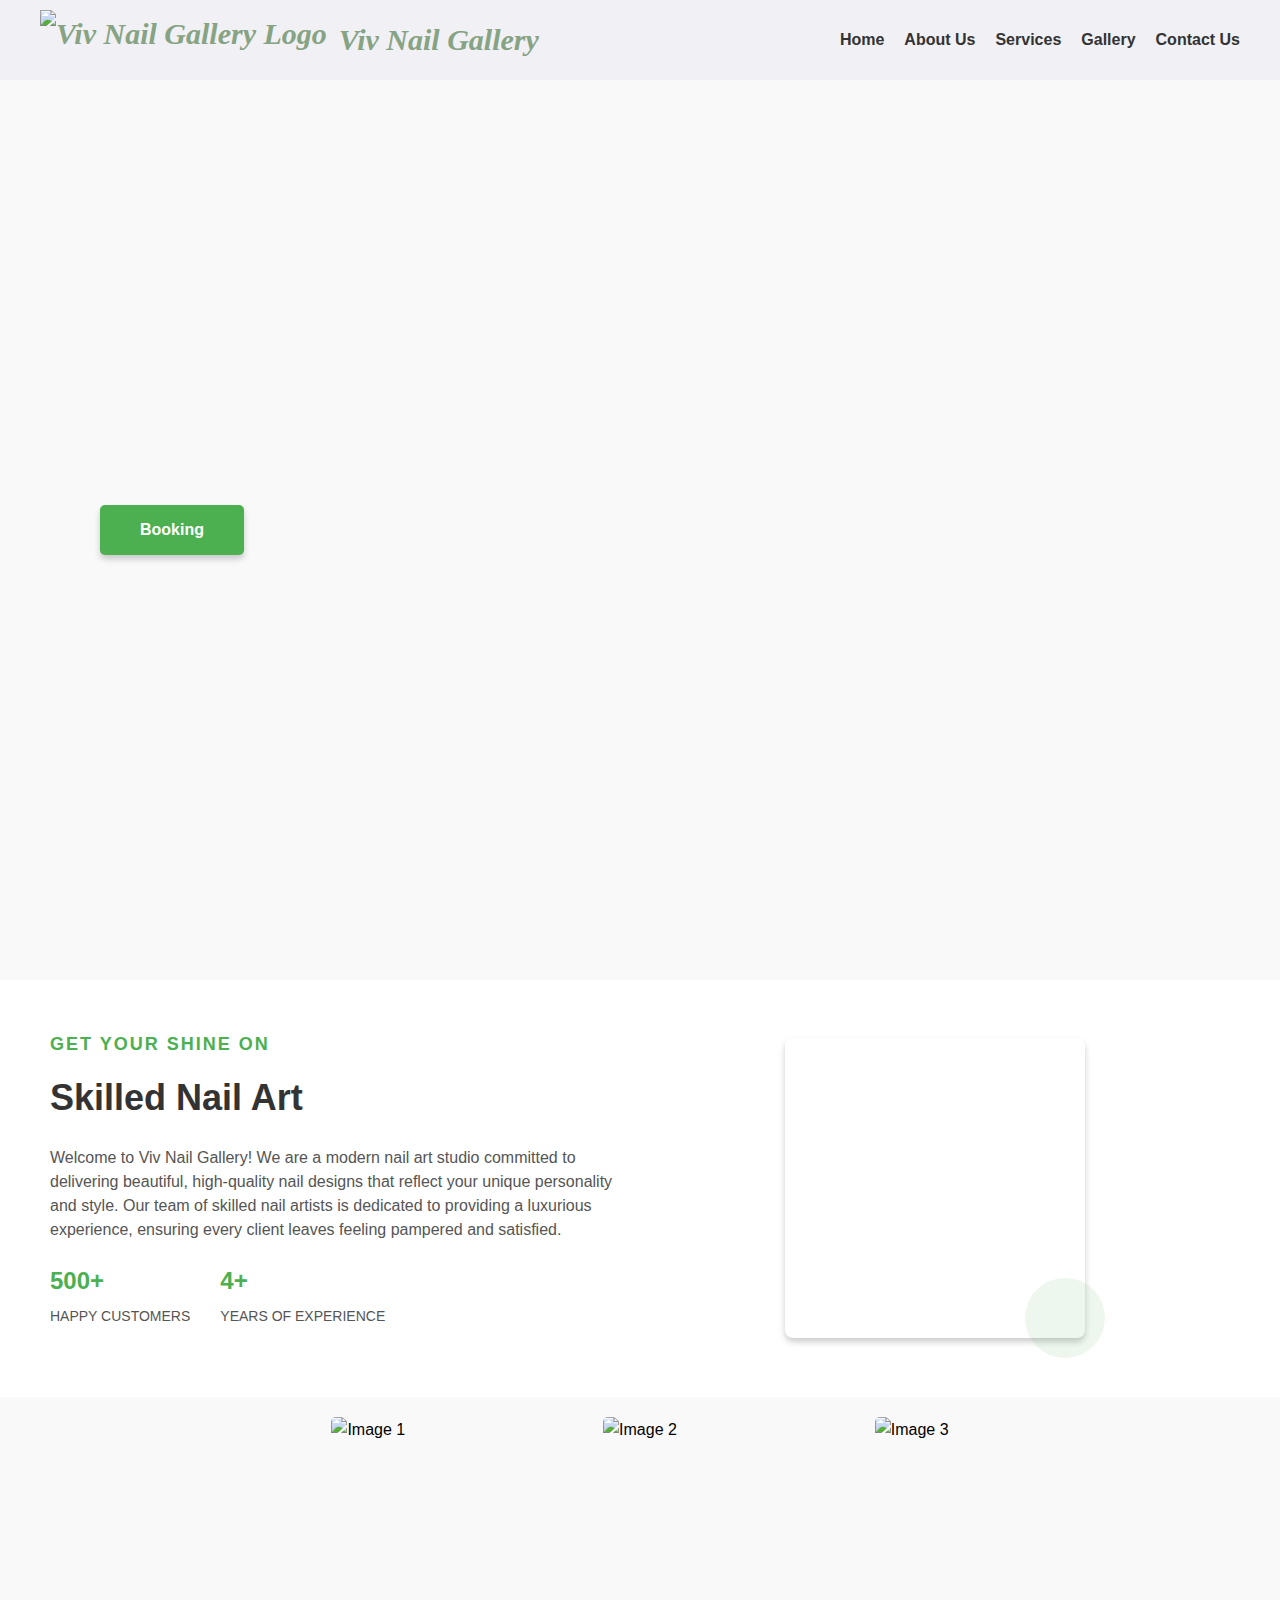
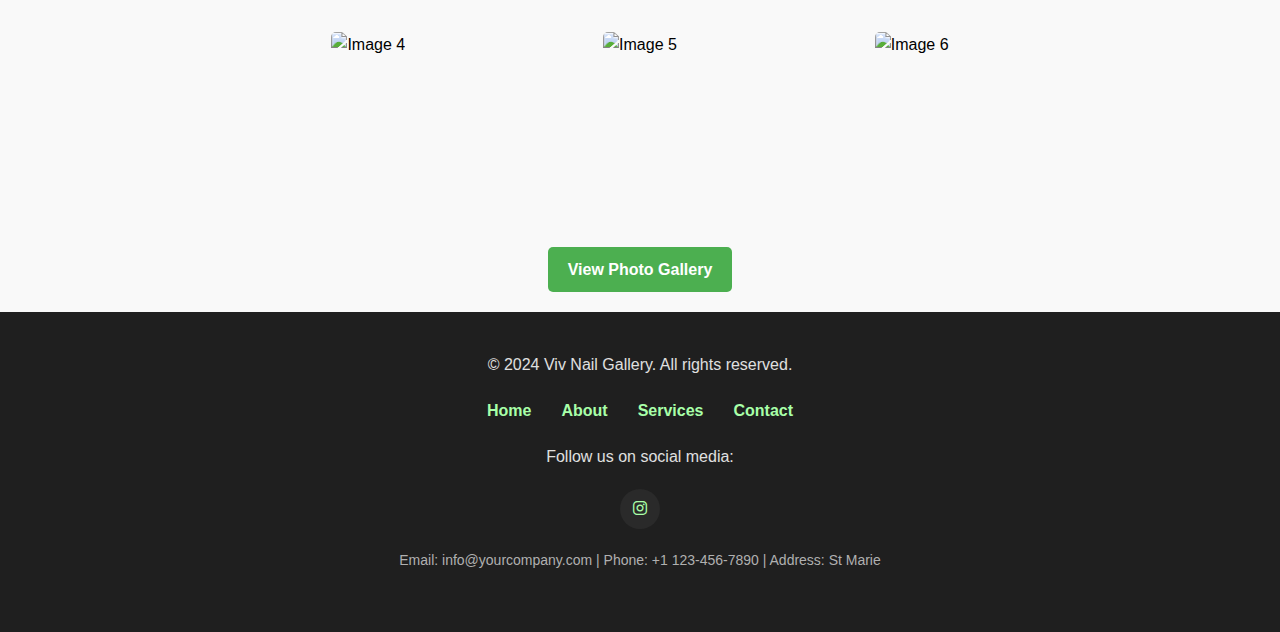
==== index.html @ 4d6a2b6c "Update index.html" ====
<!DOCTYPE html>
<html lang="en">
<head>
  <meta charset="UTF-8">
  <meta name="viewport" content="width=device-width, initial-scale=1.0">
  <title>Viv Nail Gallery</title>
  <link rel="stylesheet" href="style.css">
  <link href="https://cdnjs.cloudflare.com/ajax/libs/font-awesome/6.0.0-beta3/css/all.min.css" rel="stylesheet">
  <link href="https://fonts.googleapis.com/css2?family=Dancing+Script&display=swap" rel="stylesheet">
</head>
<body>
  <header class="header">
    <div class="container">
      <!-- Logo -->
      <div class="logo">
        <img src="https://github.com/kpatel61/kpatel61.github.io/blob/main/Images/Logo.png" alt="Viv Nail Gallery Logo"> Viv Nail Gallery
      </div>
      <!-- Navigation -->
      <nav class="nav">
        <a href="index.html">Home</a>
        <a href="about.html">About Us</a>
        <a href="services.html">Services</a>
        <a href="#gallery">Gallery</a>
        <a href="#contact">Contact Us</a>
      </nav>
    </div>
    <!-- Booking Button Section with Background Image -->

  </header>
  <div class="booking-section">
    <a href="#booking" class="btn">Booking</a>
  </div>

  <section class="skilled-nail-art">
    <div class="content">
      <h3>GET YOUR SHINE ON</h3>
      <h1>Skilled Nail Art</h1>
      <p>
        Welcome to Viv Nail Gallery! We are a modern nail art studio committed to delivering beautiful, high-quality nail designs that reflect your unique personality and style. Our team of skilled nail artists is dedicated to providing a luxurious experience, ensuring every client leaves feeling pampered and satisfied.
      </p>
      <div class="stats">
        <div>
          <h2>500+</h2>
          <p>HAPPY CUSTOMERS</p>
        </div>
        <div>
          <h2>4+</h2>
          <p>YEARS OF EXPERIENCE</p>
        </div>
      </div>
    </div>
    <!-- Image with ircle -->
    <div class="image-container">
      <!-- Placeholder for the image -->
      <div class="image-placeholder">
        </div>
    </div>
  </section>
  <section id="gallery" class="photo-gallery">
    <div class="photo-container">
      <div class="photo">
        <img src="C:/Users/krina/OneDrive/Desktop/WEBSITE VIRANGI/Images/service1.jpg" alt="Image 1">
      </div>
      <div class="photo">
        <img src="C:/Users/krina/OneDrive/Desktop/WEBSITE VIRANGI/Images/service7.jpg" alt="Image 2">
      </div>
      <div class="photo">
        <img src="C:/Users/krina/OneDrive/Desktop/WEBSITE VIRANGI/Images/service3.jpg" alt="Image 3">
      </div>
      <div class="photo">
        <img src="C:/Users/krina/OneDrive/Desktop/WEBSITE VIRANGI/Images/service4.jpg" alt="Image 4">
      </div>
      <div class="photo">
        <img src="C:/Users/krina/OneDrive/Desktop/WEBSITE VIRANGI/Images/service5.jpg" alt="Image 5">
      </div>
      <div class="photo">
        <img src="C:/Users/krina/OneDrive/Desktop/WEBSITE VIRANGI/Images/service6.jpg" alt="Image 6">
      </div>
    </div>
    <a href="#gallery" class="view-gallery-button">View Photo Gallery</a>
  </section>
  
  
  <!-- Footer Section -->

  <footer>
    <p>© 2024 Viv Nail Gallery. All rights reserved.</p>
    <ul>
      <li><a href="index.html">Home</a></li>
      <li><a href="about.html">About</a></li>
      <li><a href="services.html">Services</a></li>
      <li><a href="contact.html">Contact</a></li>
    </ul>
    <p>Follow us on social media:</p>
    <div class="social-icons">
      <a href="https://www.instagram.com/viv_nail_gallery/" target="_blank" aria-label="Visit us on Instagram">
        <i class="fab fa-instagram"></i>
      </a>
    </div>
    <p class="contact-info">Email: info@yourcompany.com | Phone: +1 123-456-7890 | Address: St Marie</p>
</footer>
</body>
</html>
---- style.css ----
/* General Reset */
* {
  margin: 0;
  padding: 0;
  box-sizing: border-box;
}

body {
  font-family: Arial, sans-serif;
  line-height: 1.6;
  background-color: #f9f9f9; 
}

/* Header Section */
.header {
  position: sticky;
  top: 0;
  z-index: 999;
  background: #f0f0f5; 
  padding: 10px 20px; 
  display: flex;
  flex-direction: column;
  align-items: center;
  transition: all 0.3s ease;
}

.container {
  display: flex;
  justify-content: space-between;
  align-items: center;
  width: 100%;
  max-width: 1200px; 
}

.logo {
  font-size: 30px; 
  font-weight: bold;
  color: #86a383; 
  display: flex;
  align-items: center;
  font-style: italic;
  font-family: Pacifico; 
}

.logo img {
  height: 60px; 
  margin-right: 12px;
}

.nav {
  display: flex;
  gap: 20px;
}

.nav a {
  text-decoration: none;
  color: #333; 
  font-size: 16px; 
  font-weight: 600;
  transition: color 0.3s ease;
}

.nav a:hover {
  color: #4CAF50; 
}


/* End of Header Section */

/* About Us Section */
.about-us {
  padding: 60px 20px;
  text-align: center;
  background-color: #fff;
}

.about-us h2 {
  font-size: 36px;
  color: #333;
  margin-bottom: 20px;
}

.about-us p {
  color: #555; 
  line-height: 1.8;
  font-size: 1.1rem;
  text-align: justify;
  padding: 0 20px;
}
/* End of About Us Section */

/* Team Section */
.team {
  padding: 60px 20px;
  background-color: #f9f9f9;
}

.team h2 {
  font-size: 36px;
  color: #333;
  margin-bottom: 20px;
  text-align: center;
}

.team-member {
  display: flex;
  align-items: flex-start;
  gap: 30px;
  margin-top: 20px;
  padding: 0 20px;
}

.team-left {
  text-align: center;
  position: relative;
}

.team-photo {
  width: 150px;
  height: 150px;
  object-fit: cover;
  border-radius: 50%;
  box-shadow: 0 4px 6px rgba(0, 0, 0, 0.1);
  position: relative;
  top: -20px;
}

.team-left h3 {
  font-size: 20px;
  color: #333;
  margin-top: 10px;
}

.founder-title {
  font-size: 14px;
  color: #777;
}

.team-right {
  flex: 1;
  margin: 0 20px;
}

.team-right p {
  color: #555;
  line-height: 1.8;
  font-size: 1.1rem;
  text-align: justify;
  padding: 0 20px;
}
/* End of Team Section */



/* Our Values Section */
.values {
  padding: 60px 20px;
  background-color: #fff;
}

.values h2 {
  font-size: 36px;
  color: #333;
  margin-bottom: 20px;
  text-align: center;
}

.values-content {
  display: flex;
  justify-content: space-between;
  gap: 30px;
}

.value-item {
  flex: 1;
  background: #f7f7f7;
  padding: 20px;
  border-radius: 8px;
  box-shadow: 0 4px 6px rgba(0, 0, 0, 0.1);
  text-align: center;
  transition: transform 0.3s ease, box-shadow 0.3s ease, background-color 0.3s ease;
}

.value-item h3 {
  font-size: 24px;
  color: #4CAF50;
  margin-bottom: 10px;
  transition: color 0.3s ease;
}

.value-item p {
  font-size: 16px;
  color: #555;
  line-height: 1.6;
  text-align: justify;
}

/* Stylish Hover Effect */
.value-item:hover {
  transform: translateY(-10px); 
  box-shadow: 0 8px 15px rgba(0, 0, 0, 0.2); 
  background-color: #e8f5e9; 
}

.value-item:hover h3 {
  color: #388E3C; 
}

/* End of Our Values Section */

/* Booking Section */
.booking-section {
  width: 100%;
  height: 100vh;
  background: url("C:/Users/krina/OneDrive/Desktop/back.jpg") no-repeat center center;
  background-size: cover;
  display: flex;
  justify-content: flex-start;
  align-items: center;
  padding-left: 100px;
}

.booking-section .btn {
  background: #4CAF50;
  color: white;
  padding: 12px 40px;
  border-radius: 5px;
  text-decoration: none;
  font-size: 16px;
  font-weight: bold;
  box-shadow: 0 4px 6px rgba(0, 0, 0, 0.2);
}

.booking-section .btn:hover {
  background: #3a9e40;
}
/* End of Booking Section */

/* Skilled Nail Art Section */
.skilled-nail-art {
  display: flex;
  align-items: center;
  justify-content: space-between;
  padding: 50px;
  background: #fff;
}

.content {
  flex: 1;
  max-width: 50%;
}

.content h3 {
  color: #4CAF50;
  font-size: 18px;
  margin: 0 0 10px;
  text-transform: uppercase;
  letter-spacing: 2px;
}

.content h1 {
  font-size: 36px;
  margin: 0 0 20px;
  color: #333;
}

.content p {
  font-size: 16px;
  line-height: 1.5;
  color: #555;
  margin: 0 0 20px;
}

.stats {
  display: flex;
  gap: 30px;
  margin: 0 0 20px;
}

.stats div {
  text-align: left;
}

.stats h2 {
  font-size: 24px;
  color: #4CAF50;
  margin: 0;
}

.stats p {
  font-size: 14px;
  color: #555;
  margin: 5px 0 0;
}

.image-container {
  flex: 1;
  display: flex;
  justify-content: center;
  align-items: center;
}

.image-placeholder {
  width: 300px;
  height: 300px;
  background: url("C:/Users/krina/OneDrive/Desktop/Confederation/Web Development/Website/Images/service1.jpg") no-repeat center center;
  background-size: cover;
  border-radius: 8px;
  position: relative;
  box-shadow: 0 4px 6px rgba(0, 0, 0, 0.2);
}

.image-placeholder::after {
  content: '';
  width: 80px;
  height: 80px;
  background: rgba(76, 175, 80, 0.1); 
  position: absolute;
  right: -20px;
  bottom: -20px;
  border-radius: 50%;
}
/* End of Skilled Nail Art Section */


/* Services Section */

/* Services Section */
.services {
  padding: 20px;
  text-align: center;
  background-color: #d2f5ba;
  margin: 40px auto;
  max-width: 1200px;
  border-radius: 10px;
  box-shadow: 0px 8px 16px rgba(0, 0, 0, 0.1);
}

.services h1 {
  font-size: 36px;
  color: #6db470;
  margin-bottom: 40px;
}

.service-list {
  display: flex;
  flex-wrap: wrap;
  gap: 30px;
  justify-content: center;
}

.service-list li {
  background: #fff;
  box-shadow: 0 4px 6px rgba(0, 0, 0, 0.1);
  border-radius: 8px;
  padding: 20px;
  width: 300px;
  list-style: none;
  position: relative;
  transition: transform 0.3s ease, box-shadow 0.3s ease;


}

.service-list li:hover {

  box-shadow: 0 8px 15px rgba(0, 0, 0, 0.2);
  transform: translate(0px, -25px);

}

.service-list h2 {
  font-size: 20px;
  color: #333;
  margin-bottom: 10px;
}

.service-list p {
  color: #666;
  font-size: 14px;
  line-height: 1.6;
}

.price-box {
  background: #4CAF50;
  color: #fff;
  padding: 10px;
  border-radius: 5px;
  font-size: 16px;
  font-weight: bold;
  margin-top: 10px;
  cursor: pointer;
  display: inline-block;
  transition: background-color 0.3s ease, transform 0.3s ease;
}

.price-box:hover {
  background: #388e3c;
  transform: scale(1.1);
}

.photo-gallery {
  text-align: center;
  padding: 20px;
}

.photo-container {
  display: flex;
  flex-wrap: wrap;
  justify-content: space-between;
  max-width: 800px;
  margin: 0 auto;
  gap: 15px;
}

.photo {
  width: calc(33.33% - 10px); 
  height: 200px; 
  overflow: hidden;
  border-radius: 5px;
  transition: transform 0.3s ease, box-shadow 0.3s ease; 
}

.photo img {
  width: 100%;
  height: 100%;
  object-fit: cover; 
  border-radius: 5px;
}

.photo:hover {
  transform: translateY(-10px); 
  box-shadow: 0 5px 15px rgba(0, 0, 0, 0.1); 
}

.view-gallery-button {
  display: inline-block;
  margin-top: 15px;
  padding: 10px 20px;
  background-color: #4CAF50; 
  color: white;
  text-decoration: none;
  border-radius: 5px;
  font-weight: bold;
  transition: background-color 0.3s ease; 
}

.view-gallery-button:hover {
  background-color: #388e3c; 
}

/* Footer Section */
footer {
  background-color: #1f1f1f;
  color: #e0e0e0;
  padding: 40px 20px;
  text-align: center;
}

footer p {
  margin-bottom: 20px;
  font-size: 16px;
  line-height: 1.6;
}

footer ul {
  list-style: none;
  padding: 0;
  margin: 20px 0;
  display: flex;
  justify-content: center;
  flex-wrap: wrap;
}

footer ul li {
  display: inline-block;
  margin: 0 15px;
}

footer ul li a {
  color: #a8ffa8;
  text-decoration: none;
  font-size: 16px;
  font-weight: 600;
  transition: color 0.3s ease, transform 0.3s ease;
}

footer ul li a:hover {
  color: #4CAF50;
  transform: scale(1.1);
}

footer .contact-info {
  font-size: 14px;
  color: #b0b0b0;
  margin-top: 20px;
}

footer .social-icons {
  margin-top: 20px;
  display: flex;
  justify-content: center;
  gap: 15px;
}

footer .social-icons a {
  display: inline-block;
  width: 40px;
  height: 40px;
  line-height: 40px;
  text-align: center;
  background: #2a2a2a;
  color: #a8ffa8;
  border-radius: 50%;
  transition: background-color 0.3s ease, color 0.3s ease;
}

footer .social-icons a:hover {
  background: #4CAF50;
  color: white;
}



/* Responsive code::*/


/* Responsive Header */
@media (max-width: 768px) {
  .nav {
    flex-direction: column;
    align-items: center;
  }

  .nav a {
    margin: 10px 0;
  }

  .container {
    flex-direction: column;
  }

  .header {
    padding: 15px 20px;
  }
}

@media (max-width: 480px) {
  .logo {
    font-size: 22px; 
  }

  .logo img {
    height: 40px; 
  }

  .nav a {
    font-size: 15px; 
  }
}

/* Responsive header ended*/


/* Responsive Footer */
@media (max-width: 768px) {
  footer ul {
    flex-direction: column;
    align-items: center;
  }

  footer ul li {
    margin: 10px 0;
  }

  footer p {
    font-size: 14px;
  }

  footer .contact-info {
    text-align: center;
  }

  footer .social-icons a {
    width: 35px;
    height: 35px;
    line-height: 35px;
  }
}

@media (max-width: 480px) {
  footer {
    padding: 30px 15px;
  }

  footer p {
    font-size: 12px;
    margin-bottom: 15px;
  }

  footer ul li {
    margin: 5px 0;
  }

  footer ul li a {
    font-size: 14px;
  }

  footer .social-icons {
    gap: 10px;
  }

  footer .social-icons a {
    width: 30px;
    height: 30px;
    line-height: 30px;
  }
}
/* Responsive Footer ended*/
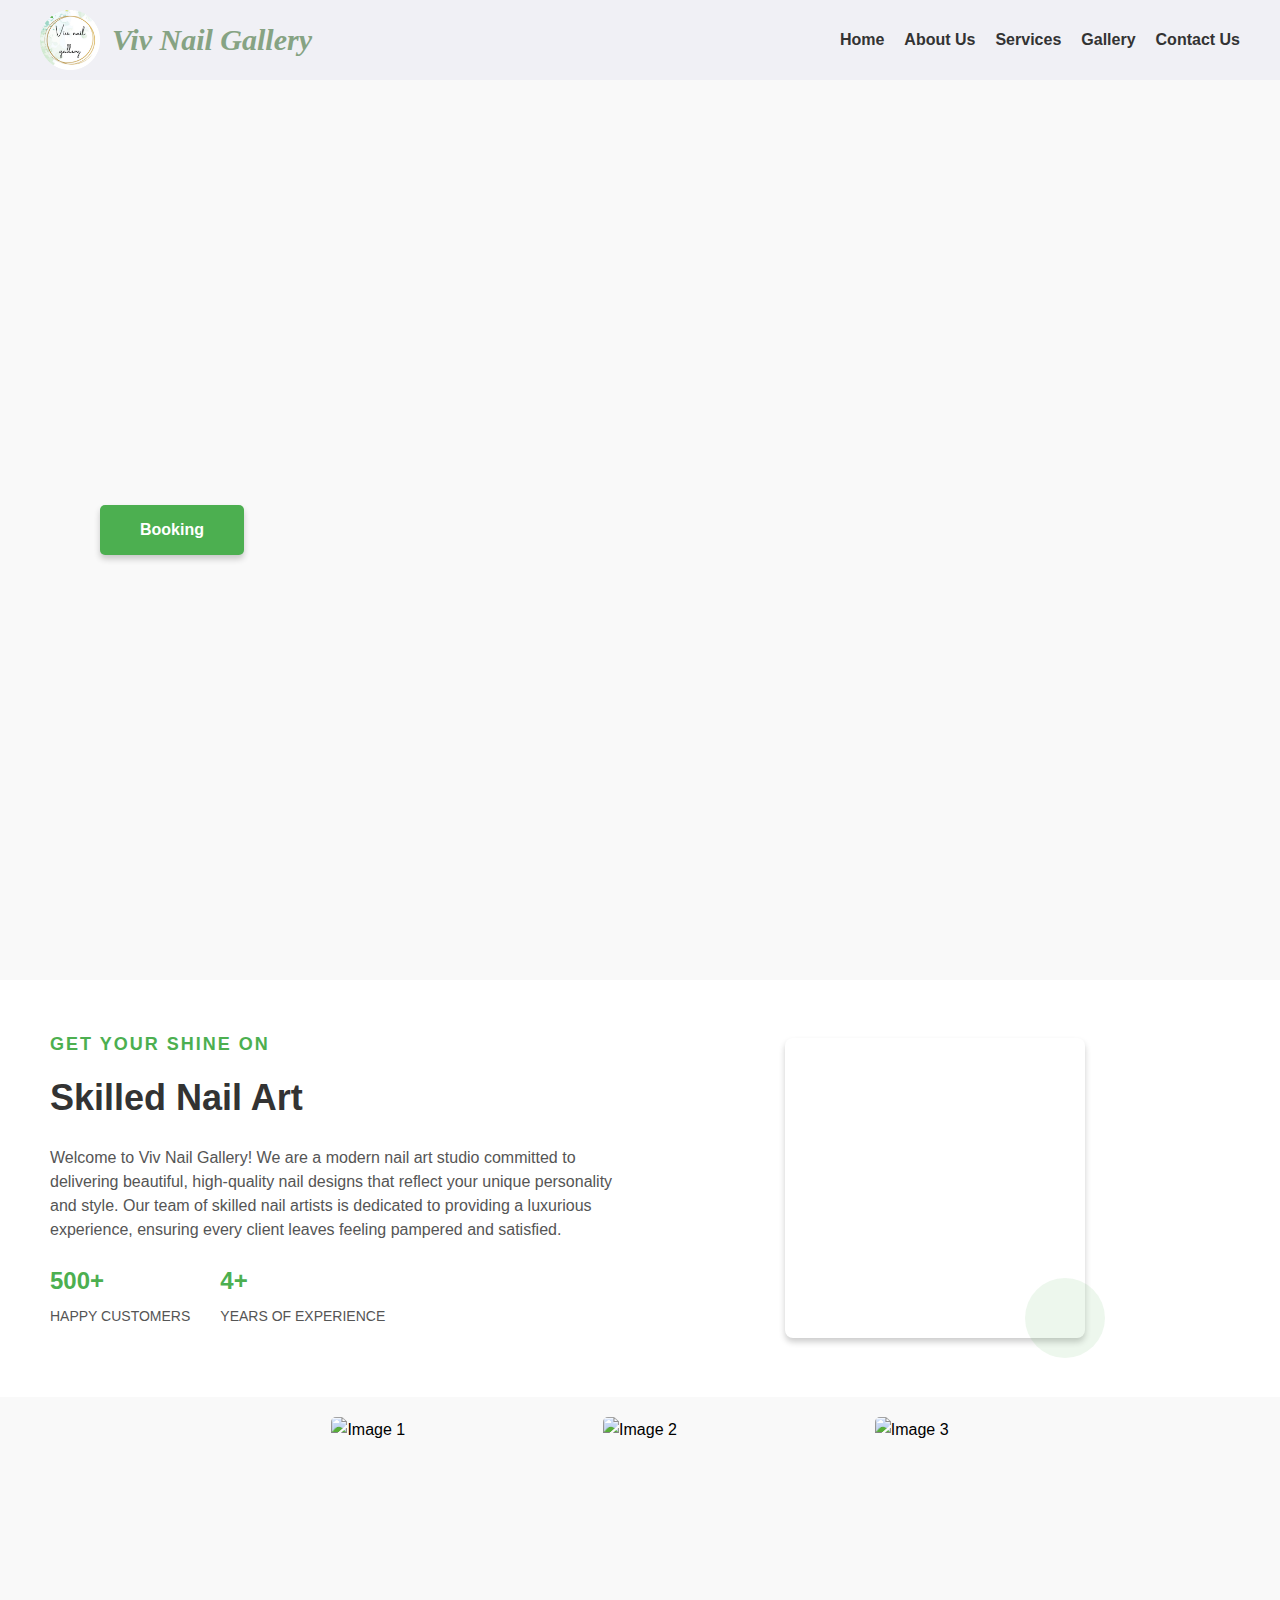
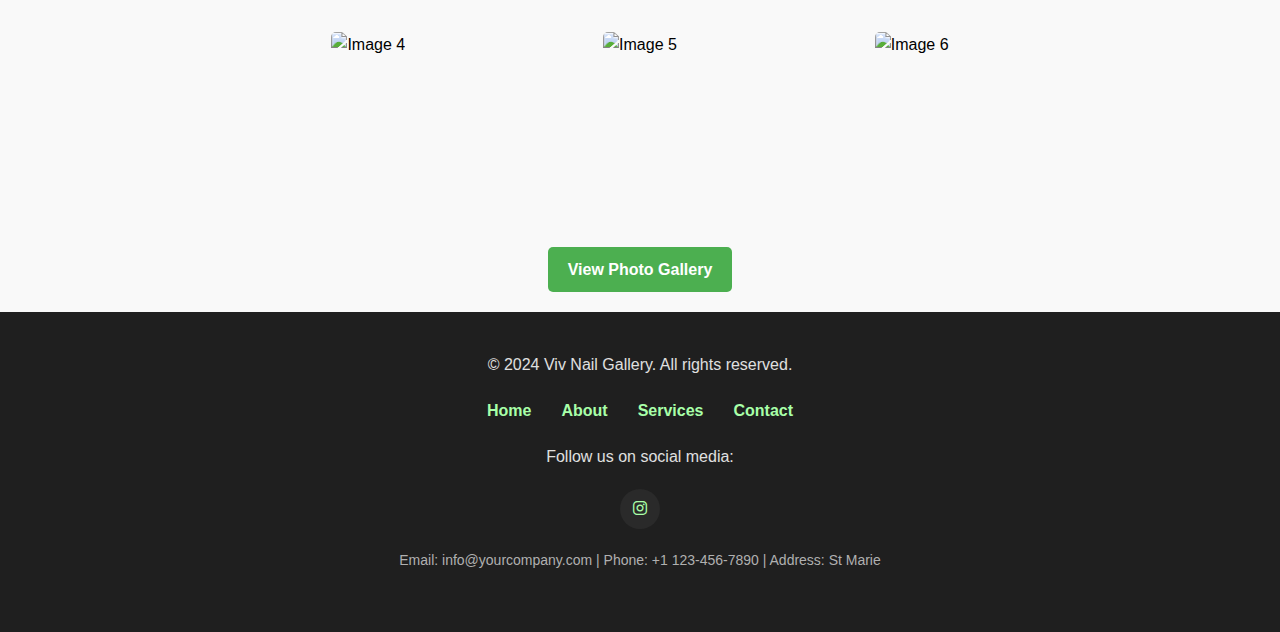
==== commit 18b5bcb6: "Update index.html" ====
--- a/index.html
+++ b/index.html
@@ -13,7 +13,7 @@
     <div class="container">
       <!-- Logo -->
       <div class="logo">
-        <img src="https://github.com/kpatel61/kpatel61.github.io/blob/main/Images/Logo.png" alt="Viv Nail Gallery Logo"> Viv Nail Gallery
+        <img src="/Images/Logo.png" alt="Viv Nail Gallery Logo"> Viv Nail Gallery
       </div>
       <!-- Navigation -->
       <nav class="nav">
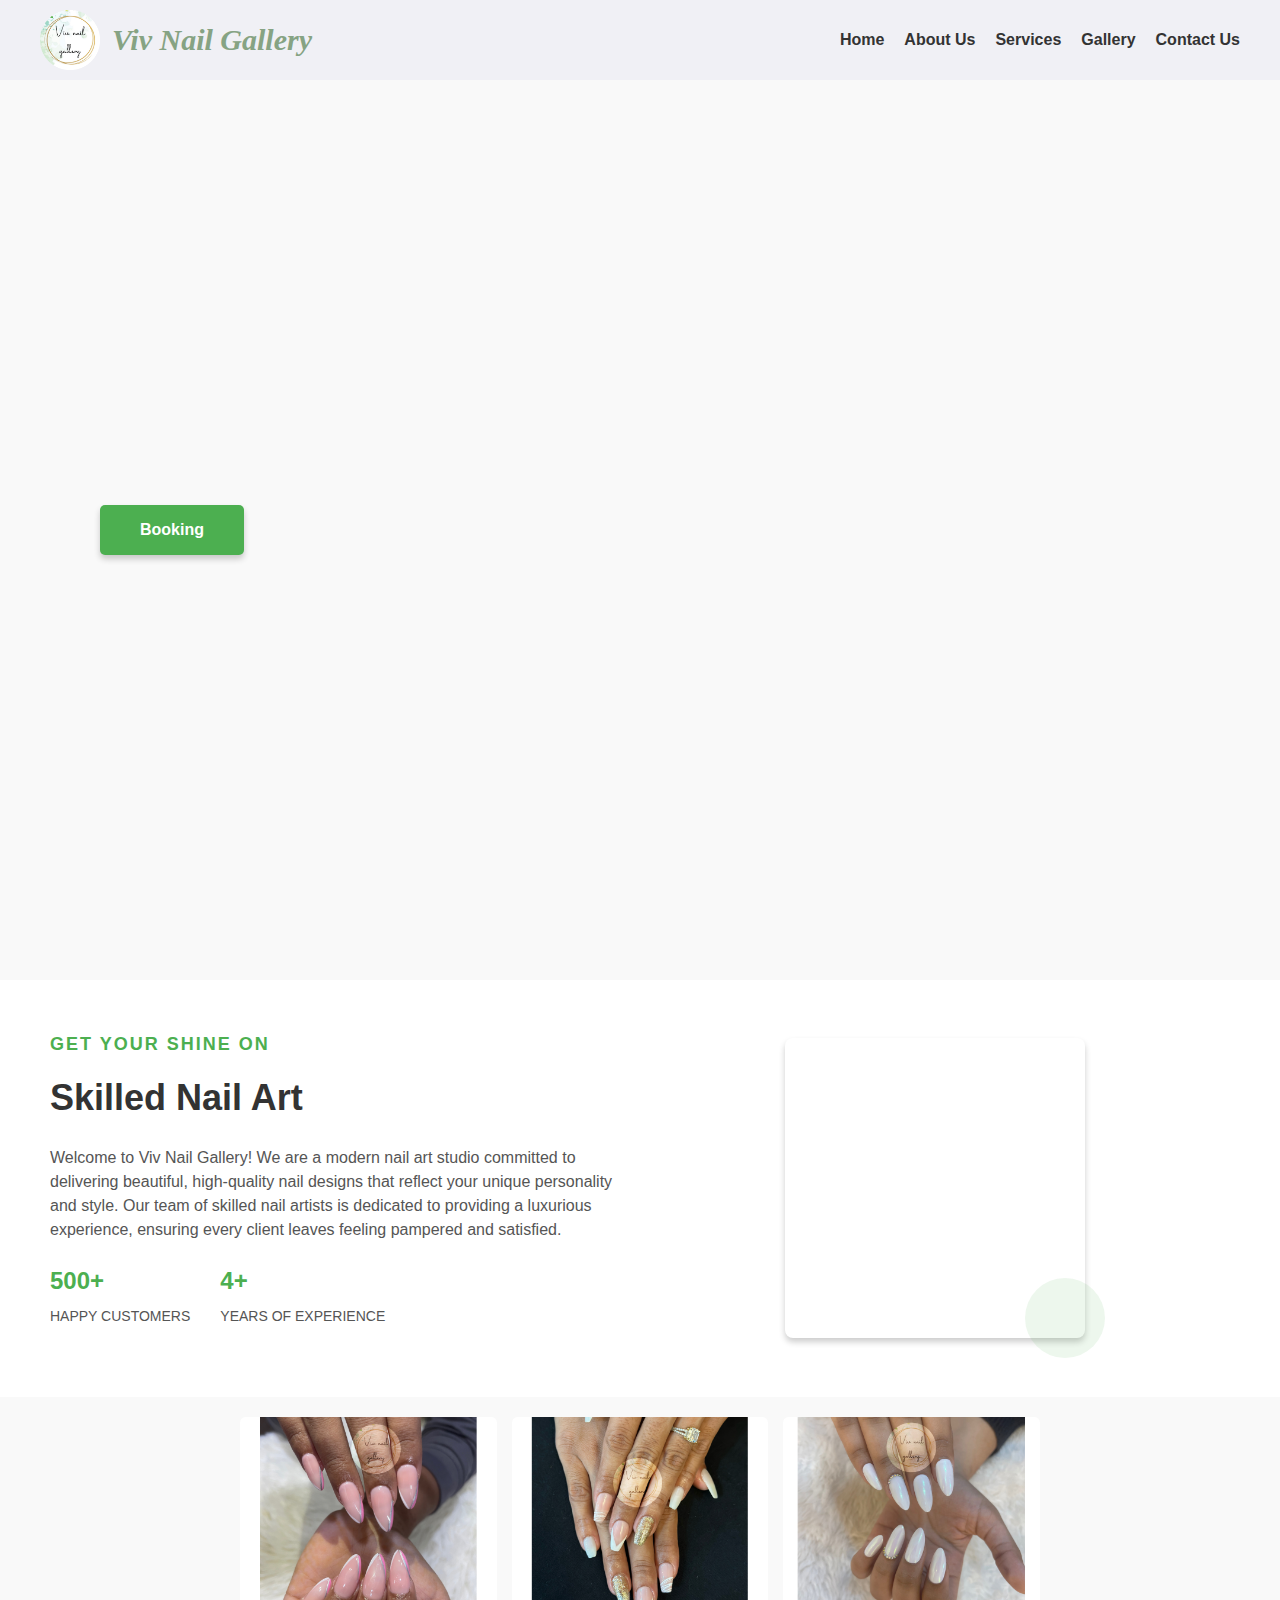
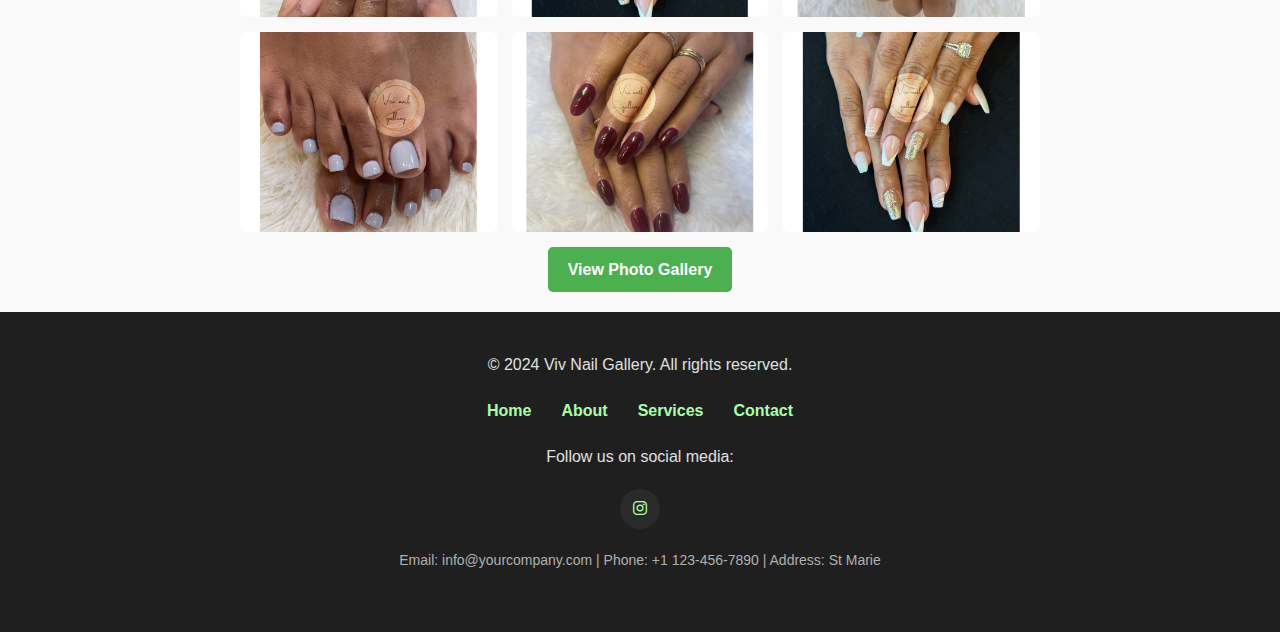
==== commit d1accbd2: "Update index.html" ====
--- a/index.html
+++ b/index.html
@@ -13,7 +13,7 @@
     <div class="container">
       <!-- Logo -->
       <div class="logo">
-        <img src="/Images/Logo.png" alt="Viv Nail Gallery Logo"> Viv Nail Gallery
+        <img src="Images/Logo.png" alt="Viv Nail Gallery Logo"> Viv Nail Gallery
       </div>
       <!-- Navigation -->
       <nav class="nav">
@@ -59,22 +59,22 @@
   <section id="gallery" class="photo-gallery">
     <div class="photo-container">
       <div class="photo">
-        <img src="C:/Users/krina/OneDrive/Desktop/WEBSITE VIRANGI/Images/service1.jpg" alt="Image 1">
+        <img src="Images/service1.jpg" alt="Image 1">
       </div>
       <div class="photo">
-        <img src="C:/Users/krina/OneDrive/Desktop/WEBSITE VIRANGI/Images/service7.jpg" alt="Image 2">
+        <img src="Images/service7.jpg" alt="Image 2">
       </div>
       <div class="photo">
-        <img src="C:/Users/krina/OneDrive/Desktop/WEBSITE VIRANGI/Images/service3.jpg" alt="Image 3">
+        <img src="Images/service3.jpg" alt="Image 3">
       </div>
       <div class="photo">
-        <img src="C:/Users/krina/OneDrive/Desktop/WEBSITE VIRANGI/Images/service4.jpg" alt="Image 4">
+        <img src="Images/service4.jpg" alt="Image 4">
       </div>
       <div class="photo">
-        <img src="C:/Users/krina/OneDrive/Desktop/WEBSITE VIRANGI/Images/service5.jpg" alt="Image 5">
+        <img src="Images/service5.jpg" alt="Image 5">
       </div>
       <div class="photo">
-        <img src="C:/Users/krina/OneDrive/Desktop/WEBSITE VIRANGI/Images/service6.jpg" alt="Image 6">
+        <img src="Images/service6.jpg" alt="Image 6">
       </div>
     </div>
     <a href="#gallery" class="view-gallery-button">View Photo Gallery</a>
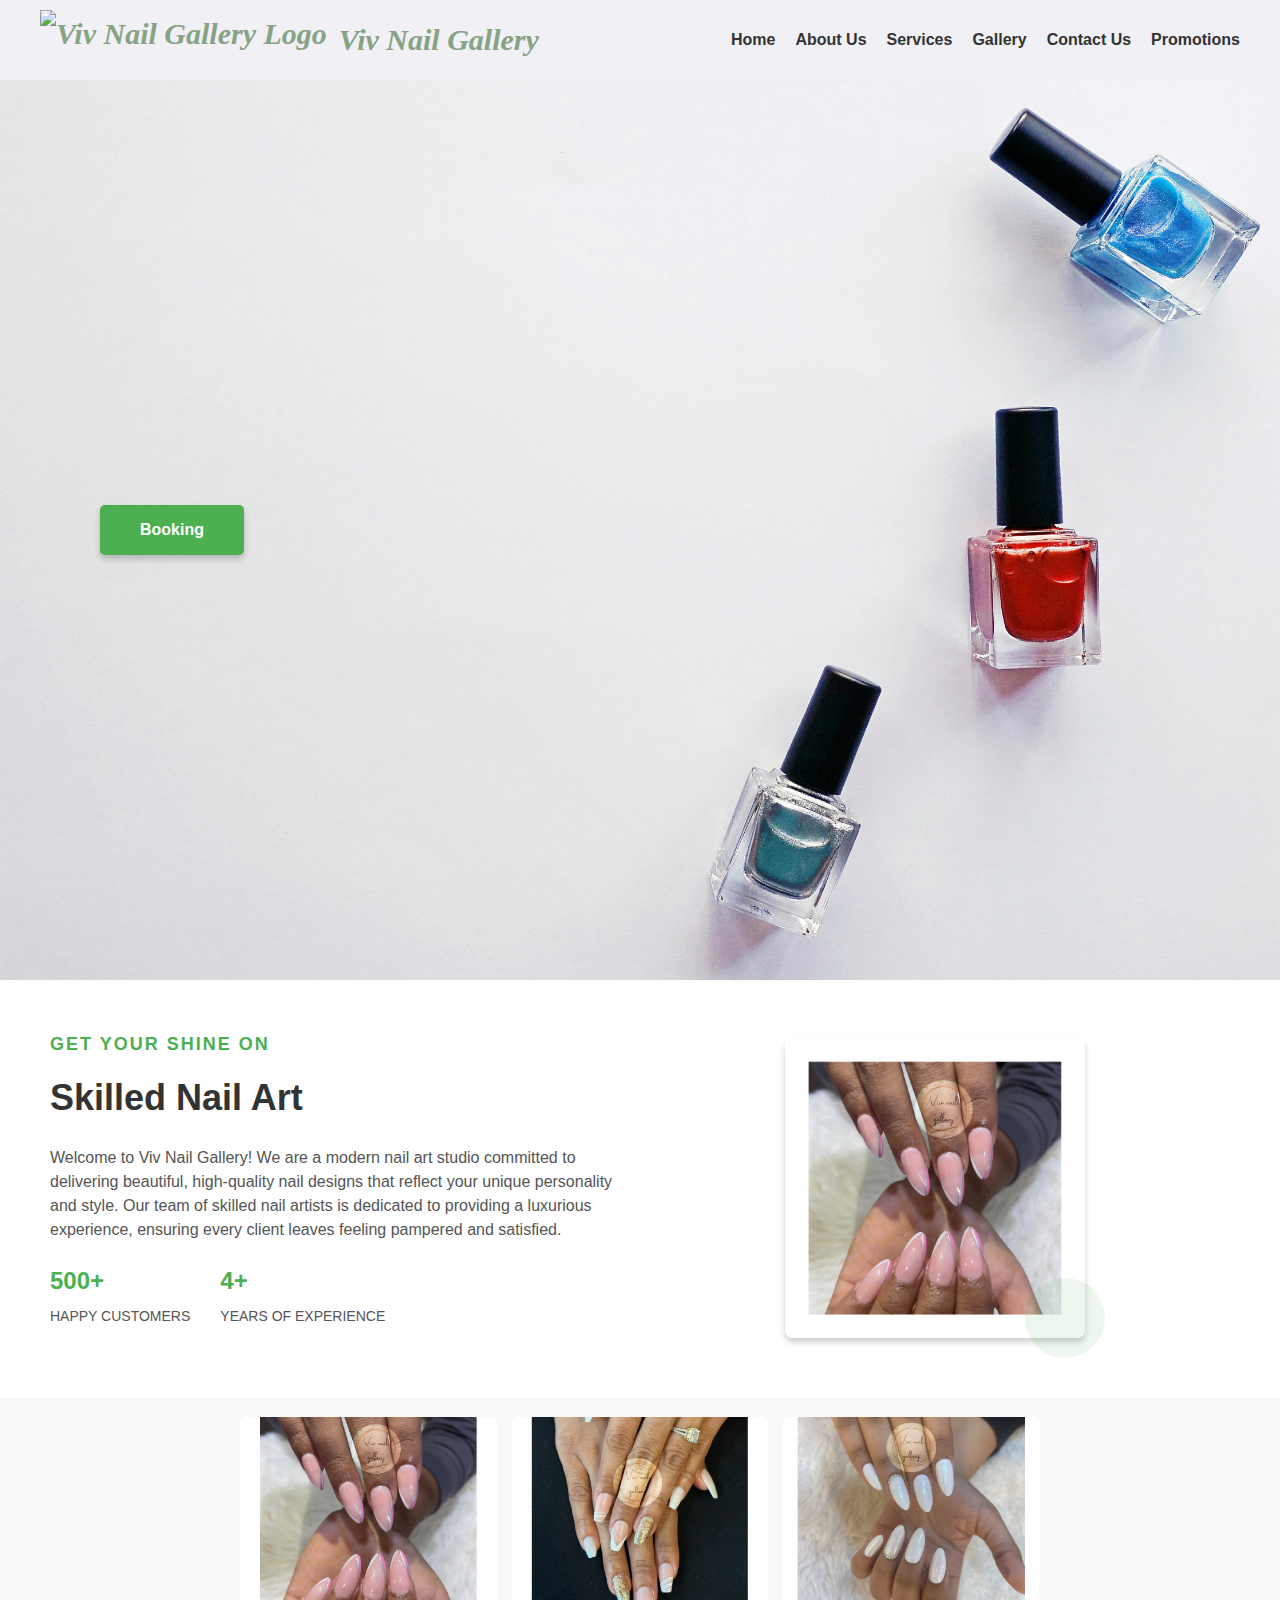
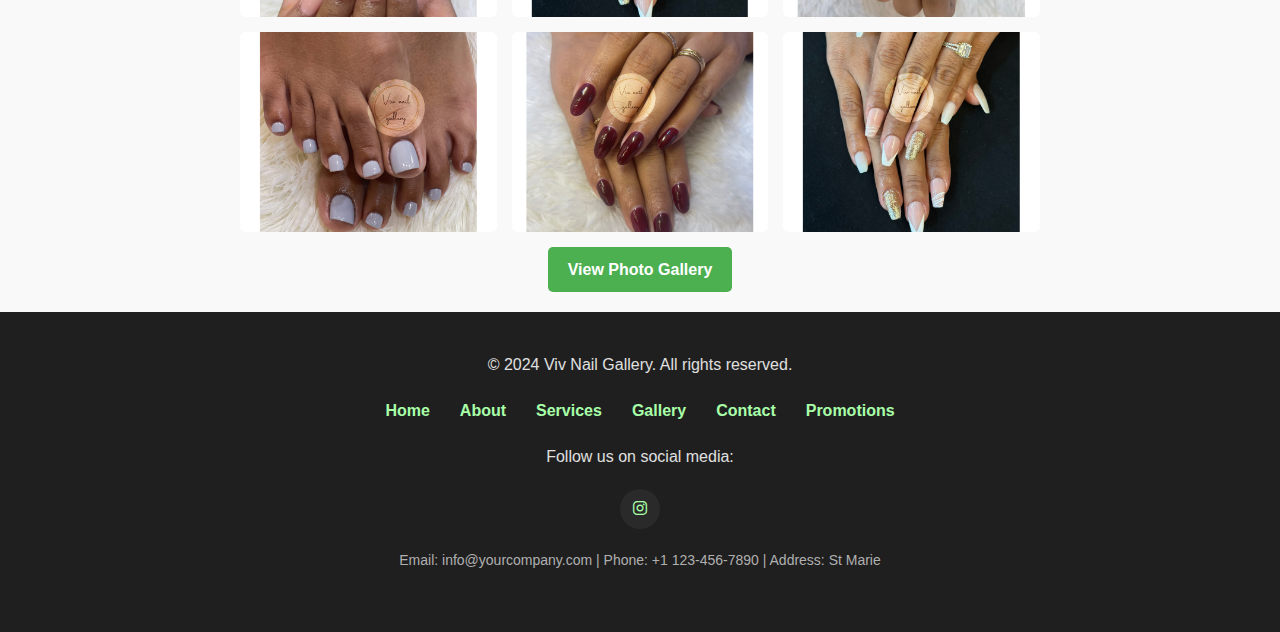
==== commit cd924979: "Add files via upload" ====
--- a/index.html
+++ b/index.html
@@ -1,103 +1,106 @@
-<!DOCTYPE html>
-<html lang="en">
-<head>
-  <meta charset="UTF-8">
-  <meta name="viewport" content="width=device-width, initial-scale=1.0">
-  <title>Viv Nail Gallery</title>
-  <link rel="stylesheet" href="style.css">
-  <link href="https://cdnjs.cloudflare.com/ajax/libs/font-awesome/6.0.0-beta3/css/all.min.css" rel="stylesheet">
-  <link href="https://fonts.googleapis.com/css2?family=Dancing+Script&display=swap" rel="stylesheet">
-</head>
-<body>
-  <header class="header">
-    <div class="container">
-      <!-- Logo -->
-      <div class="logo">
-        <img src="Images/Logo.png" alt="Viv Nail Gallery Logo"> Viv Nail Gallery
-      </div>
-      <!-- Navigation -->
-      <nav class="nav">
-        <a href="index.html">Home</a>
-        <a href="about.html">About Us</a>
-        <a href="services.html">Services</a>
-        <a href="#gallery">Gallery</a>
-        <a href="#contact">Contact Us</a>
-      </nav>
-    </div>
-    <!-- Booking Button Section with Background Image -->
-
-  </header>
-  <div class="booking-section">
-    <a href="#booking" class="btn">Booking</a>
-  </div>
-
-  <section class="skilled-nail-art">
-    <div class="content">
-      <h3>GET YOUR SHINE ON</h3>
-      <h1>Skilled Nail Art</h1>
-      <p>
-        Welcome to Viv Nail Gallery! We are a modern nail art studio committed to delivering beautiful, high-quality nail designs that reflect your unique personality and style. Our team of skilled nail artists is dedicated to providing a luxurious experience, ensuring every client leaves feeling pampered and satisfied.
-      </p>
-      <div class="stats">
-        <div>
-          <h2>500+</h2>
-          <p>HAPPY CUSTOMERS</p>
-        </div>
-        <div>
-          <h2>4+</h2>
-          <p>YEARS OF EXPERIENCE</p>
-        </div>
-      </div>
-    </div>
-    <!-- Image with ircle -->
-    <div class="image-container">
-      <!-- Placeholder for the image -->
-      <div class="image-placeholder">
-        </div>
-    </div>
-  </section>
-  <section id="gallery" class="photo-gallery">
-    <div class="photo-container">
-      <div class="photo">
-        <img src="Images/service1.jpg" alt="Image 1">
-      </div>
-      <div class="photo">
-        <img src="Images/service7.jpg" alt="Image 2">
-      </div>
-      <div class="photo">
-        <img src="Images/service3.jpg" alt="Image 3">
-      </div>
-      <div class="photo">
-        <img src="Images/service4.jpg" alt="Image 4">
-      </div>
-      <div class="photo">
-        <img src="Images/service5.jpg" alt="Image 5">
-      </div>
-      <div class="photo">
-        <img src="Images/service6.jpg" alt="Image 6">
-      </div>
-    </div>
-    <a href="#gallery" class="view-gallery-button">View Photo Gallery</a>
-  </section>
-  
-  
-  <!-- Footer Section -->
-
-  <footer>
-    <p>© 2024 Viv Nail Gallery. All rights reserved.</p>
-    <ul>
-      <li><a href="index.html">Home</a></li>
-      <li><a href="about.html">About</a></li>
-      <li><a href="services.html">Services</a></li>
-      <li><a href="contact.html">Contact</a></li>
-    </ul>
-    <p>Follow us on social media:</p>
-    <div class="social-icons">
-      <a href="https://www.instagram.com/viv_nail_gallery/" target="_blank" aria-label="Visit us on Instagram">
-        <i class="fab fa-instagram"></i>
-      </a>
-    </div>
-    <p class="contact-info">Email: info@yourcompany.com | Phone: +1 123-456-7890 | Address: St Marie</p>
-</footer>
-</body>
-</html>
+<!DOCTYPE html>
+<html lang="en">
+<head>
+  <meta charset="UTF-8">
+  <meta name="viewport" content="width=device-width, initial-scale=1.0">
+  <title>Viv Nail Gallery</title>
+  <link rel="stylesheet" href="style.css">
+  <link href="https://cdnjs.cloudflare.com/ajax/libs/font-awesome/6.0.0-beta3/css/all.min.css" rel="stylesheet">
+  <link href="https://fonts.googleapis.com/css2?family=Dancing+Script&display=swap" rel="stylesheet">
+</head>
+<body>
+  <header class="header">
+    <div class="container">
+      <!-- Logo -->
+      <div class="logo">
+        <img src="Images/logo.png" alt="Viv Nail Gallery Logo"> Viv Nail Gallery
+      </div>
+      <!-- Navigation -->
+      <nav class="nav">
+        <a href="index.html">Home</a>
+        <a href="about.html">About Us</a>
+        <a href="services.html">Services</a>
+        <a href="gallery.html">Gallery</a>
+        <a href="contact.html">Contact Us</a>
+        <a href="promotions.html">Promotions</a>
+      </nav>
+    </div>
+    <!-- Booking Button Section with Background Image -->
+
+  </header>
+  <div class="booking-section">
+    <a href="booking.html" class="btn">Booking</a>
+  </div>
+
+  <section class="skilled-nail-art">
+    <div class="content">
+      <h3>GET YOUR SHINE ON</h3>
+      <h1>Skilled Nail Art</h1>
+      <p>
+        Welcome to Viv Nail Gallery! We are a modern nail art studio committed to delivering beautiful, high-quality nail designs that reflect your unique personality and style. Our team of skilled nail artists is dedicated to providing a luxurious experience, ensuring every client leaves feeling pampered and satisfied.
+      </p>
+      <div class="stats">
+        <div>
+          <h2>500+</h2>
+          <p>HAPPY CUSTOMERS</p>
+        </div>
+        <div>
+          <h2>4+</h2>
+          <p>YEARS OF EXPERIENCE</p>
+        </div>
+      </div>
+    </div>
+    <!-- Image with ircle -->
+    <div class="image-container">
+      <!-- Placeholder for the image -->
+      <div class="image-placeholder">
+        </div>
+    </div>
+  </section>
+  <section id="gallery" class="photo-gallery">
+    <div class="photo-container">
+      <div class="photo">
+        <img src="Images/service1.jpg" alt="Image 1">
+      </div>
+      <div class="photo">
+        <img src="Images/service7.jpg" alt="Image 2">
+      </div>
+      <div class="photo">
+        <img src="Images/service3.jpg" alt="Image 3">
+      </div>
+      <div class="photo">
+        <img src="Images/service4.jpg" alt="Image 4">
+      </div>
+      <div class="photo">
+        <img src="Images/service5.jpg" alt="Image 5">
+      </div>
+      <div class="photo">
+        <img src="Images/service6.jpg" alt="Image 6">
+      </div>
+    </div>
+    <a href="gallery.html" class="view-gallery-button">View Photo Gallery</a>
+  </section>
+  
+  
+  <!-- Footer Section -->
+
+  <footer>
+    <p>© 2024 Viv Nail Gallery. All rights reserved.</p>
+    <ul>
+      <li><a href="index.html">Home</a></li>
+      <li><a href="about.html">About</a></li>
+      <li><a href="services.html">Services</a></li>
+      <li><a href="gallery.html">Gallery</a></li>
+      <li><a href="contact.html">Contact</a></li>
+      <li><a href="promotions.html">Promotions</a></li>
+    </ul>
+    <p>Follow us on social media:</p>
+    <div class="social-icons">
+      <a href="https://www.instagram.com/viv_nail_gallery/" target="_blank" aria-label="Visit us on Instagram">
+        <i class="fab fa-instagram"></i>
+      </a>
+    </div>
+    <p class="contact-info">Email: info@yourcompany.com | Phone: +1 123-456-7890 | Address: St Marie</p>
+</footer>
+</body>
+</html>
--- a/style.css
+++ b/style.css
@@ -1,619 +1,928 @@
-/* General Reset */
-* {
-  margin: 0;
-  padding: 0;
-  box-sizing: border-box;
-}
-
-body {
-  font-family: Arial, sans-serif;
-  line-height: 1.6;
-  background-color: #f9f9f9; 
-}
-
-/* Header Section */
-.header {
-  position: sticky;
-  top: 0;
-  z-index: 999;
-  background: #f0f0f5; 
-  padding: 10px 20px; 
-  display: flex;
-  flex-direction: column;
-  align-items: center;
-  transition: all 0.3s ease;
-}
-
-.container {
-  display: flex;
-  justify-content: space-between;
-  align-items: center;
-  width: 100%;
-  max-width: 1200px; 
-}
-
-.logo {
-  font-size: 30px; 
-  font-weight: bold;
-  color: #86a383; 
-  display: flex;
-  align-items: center;
-  font-style: italic;
-  font-family: Pacifico; 
-}
-
-.logo img {
-  height: 60px; 
-  margin-right: 12px;
-}
-
-.nav {
-  display: flex;
-  gap: 20px;
-}
-
-.nav a {
-  text-decoration: none;
-  color: #333; 
-  font-size: 16px; 
-  font-weight: 600;
-  transition: color 0.3s ease;
-}
-
-.nav a:hover {
-  color: #4CAF50; 
-}
-
-
-/* End of Header Section */
-
-/* About Us Section */
-.about-us {
-  padding: 60px 20px;
-  text-align: center;
-  background-color: #fff;
-}
-
-.about-us h2 {
-  font-size: 36px;
-  color: #333;
-  margin-bottom: 20px;
-}
-
-.about-us p {
-  color: #555; 
-  line-height: 1.8;
-  font-size: 1.1rem;
-  text-align: justify;
-  padding: 0 20px;
-}
-/* End of About Us Section */
-
-/* Team Section */
-.team {
-  padding: 60px 20px;
-  background-color: #f9f9f9;
-}
-
-.team h2 {
-  font-size: 36px;
-  color: #333;
-  margin-bottom: 20px;
-  text-align: center;
-}
-
-.team-member {
-  display: flex;
-  align-items: flex-start;
-  gap: 30px;
-  margin-top: 20px;
-  padding: 0 20px;
-}
-
-.team-left {
-  text-align: center;
-  position: relative;
-}
-
-.team-photo {
-  width: 150px;
-  height: 150px;
-  object-fit: cover;
-  border-radius: 50%;
-  box-shadow: 0 4px 6px rgba(0, 0, 0, 0.1);
-  position: relative;
-  top: -20px;
-}
-
-.team-left h3 {
-  font-size: 20px;
-  color: #333;
-  margin-top: 10px;
-}
-
-.founder-title {
-  font-size: 14px;
-  color: #777;
-}
-
-.team-right {
-  flex: 1;
-  margin: 0 20px;
-}
-
-.team-right p {
-  color: #555;
-  line-height: 1.8;
-  font-size: 1.1rem;
-  text-align: justify;
-  padding: 0 20px;
-}
-/* End of Team Section */
-
-
-
-/* Our Values Section */
-.values {
-  padding: 60px 20px;
-  background-color: #fff;
-}
-
-.values h2 {
-  font-size: 36px;
-  color: #333;
-  margin-bottom: 20px;
-  text-align: center;
-}
-
-.values-content {
-  display: flex;
-  justify-content: space-between;
-  gap: 30px;
-}
-
-.value-item {
-  flex: 1;
-  background: #f7f7f7;
-  padding: 20px;
-  border-radius: 8px;
-  box-shadow: 0 4px 6px rgba(0, 0, 0, 0.1);
-  text-align: center;
-  transition: transform 0.3s ease, box-shadow 0.3s ease, background-color 0.3s ease;
-}
-
-.value-item h3 {
-  font-size: 24px;
-  color: #4CAF50;
-  margin-bottom: 10px;
-  transition: color 0.3s ease;
-}
-
-.value-item p {
-  font-size: 16px;
-  color: #555;
-  line-height: 1.6;
-  text-align: justify;
-}
-
-/* Stylish Hover Effect */
-.value-item:hover {
-  transform: translateY(-10px); 
-  box-shadow: 0 8px 15px rgba(0, 0, 0, 0.2); 
-  background-color: #e8f5e9; 
-}
-
-.value-item:hover h3 {
-  color: #388E3C; 
-}
-
-/* End of Our Values Section */
-
-/* Booking Section */
-.booking-section {
-  width: 100%;
-  height: 100vh;
-  background: url("C:/Users/krina/OneDrive/Desktop/back.jpg") no-repeat center center;
-  background-size: cover;
-  display: flex;
-  justify-content: flex-start;
-  align-items: center;
-  padding-left: 100px;
-}
-
-.booking-section .btn {
-  background: #4CAF50;
-  color: white;
-  padding: 12px 40px;
-  border-radius: 5px;
-  text-decoration: none;
-  font-size: 16px;
-  font-weight: bold;
-  box-shadow: 0 4px 6px rgba(0, 0, 0, 0.2);
-}
-
-.booking-section .btn:hover {
-  background: #3a9e40;
-}
-/* End of Booking Section */
-
-/* Skilled Nail Art Section */
-.skilled-nail-art {
-  display: flex;
-  align-items: center;
-  justify-content: space-between;
-  padding: 50px;
-  background: #fff;
-}
-
-.content {
-  flex: 1;
-  max-width: 50%;
-}
-
-.content h3 {
-  color: #4CAF50;
-  font-size: 18px;
-  margin: 0 0 10px;
-  text-transform: uppercase;
-  letter-spacing: 2px;
-}
-
-.content h1 {
-  font-size: 36px;
-  margin: 0 0 20px;
-  color: #333;
-}
-
-.content p {
-  font-size: 16px;
-  line-height: 1.5;
-  color: #555;
-  margin: 0 0 20px;
-}
-
-.stats {
-  display: flex;
-  gap: 30px;
-  margin: 0 0 20px;
-}
-
-.stats div {
-  text-align: left;
-}
-
-.stats h2 {
-  font-size: 24px;
-  color: #4CAF50;
-  margin: 0;
-}
-
-.stats p {
-  font-size: 14px;
-  color: #555;
-  margin: 5px 0 0;
-}
-
-.image-container {
-  flex: 1;
-  display: flex;
-  justify-content: center;
-  align-items: center;
-}
-
-.image-placeholder {
-  width: 300px;
-  height: 300px;
-  background: url("C:/Users/krina/OneDrive/Desktop/Confederation/Web Development/Website/Images/service1.jpg") no-repeat center center;
-  background-size: cover;
-  border-radius: 8px;
-  position: relative;
-  box-shadow: 0 4px 6px rgba(0, 0, 0, 0.2);
-}
-
-.image-placeholder::after {
-  content: '';
-  width: 80px;
-  height: 80px;
-  background: rgba(76, 175, 80, 0.1); 
-  position: absolute;
-  right: -20px;
-  bottom: -20px;
-  border-radius: 50%;
-}
-/* End of Skilled Nail Art Section */
-
-
-/* Services Section */
-
-/* Services Section */
-.services {
-  padding: 20px;
-  text-align: center;
-  background-color: #d2f5ba;
-  margin: 40px auto;
-  max-width: 1200px;
-  border-radius: 10px;
-  box-shadow: 0px 8px 16px rgba(0, 0, 0, 0.1);
-}
-
-.services h1 {
-  font-size: 36px;
-  color: #6db470;
-  margin-bottom: 40px;
-}
-
-.service-list {
-  display: flex;
-  flex-wrap: wrap;
-  gap: 30px;
-  justify-content: center;
-}
-
-.service-list li {
-  background: #fff;
-  box-shadow: 0 4px 6px rgba(0, 0, 0, 0.1);
-  border-radius: 8px;
-  padding: 20px;
-  width: 300px;
-  list-style: none;
-  position: relative;
-  transition: transform 0.3s ease, box-shadow 0.3s ease;
-
-
-}
-
-.service-list li:hover {
-
-  box-shadow: 0 8px 15px rgba(0, 0, 0, 0.2);
-  transform: translate(0px, -25px);
-
-}
-
-.service-list h2 {
-  font-size: 20px;
-  color: #333;
-  margin-bottom: 10px;
-}
-
-.service-list p {
-  color: #666;
-  font-size: 14px;
-  line-height: 1.6;
-}
-
-.price-box {
-  background: #4CAF50;
-  color: #fff;
-  padding: 10px;
-  border-radius: 5px;
-  font-size: 16px;
-  font-weight: bold;
-  margin-top: 10px;
-  cursor: pointer;
-  display: inline-block;
-  transition: background-color 0.3s ease, transform 0.3s ease;
-}
-
-.price-box:hover {
-  background: #388e3c;
-  transform: scale(1.1);
-}
-
-.photo-gallery {
-  text-align: center;
-  padding: 20px;
-}
-
-.photo-container {
-  display: flex;
-  flex-wrap: wrap;
-  justify-content: space-between;
-  max-width: 800px;
-  margin: 0 auto;
-  gap: 15px;
-}
-
-.photo {
-  width: calc(33.33% - 10px); 
-  height: 200px; 
-  overflow: hidden;
-  border-radius: 5px;
-  transition: transform 0.3s ease, box-shadow 0.3s ease; 
-}
-
-.photo img {
-  width: 100%;
-  height: 100%;
-  object-fit: cover; 
-  border-radius: 5px;
-}
-
-.photo:hover {
-  transform: translateY(-10px); 
-  box-shadow: 0 5px 15px rgba(0, 0, 0, 0.1); 
-}
-
-.view-gallery-button {
-  display: inline-block;
-  margin-top: 15px;
-  padding: 10px 20px;
-  background-color: #4CAF50; 
-  color: white;
-  text-decoration: none;
-  border-radius: 5px;
-  font-weight: bold;
-  transition: background-color 0.3s ease; 
-}
-
-.view-gallery-button:hover {
-  background-color: #388e3c; 
-}
-
-/* Footer Section */
-footer {
-  background-color: #1f1f1f;
-  color: #e0e0e0;
-  padding: 40px 20px;
-  text-align: center;
-}
-
-footer p {
-  margin-bottom: 20px;
-  font-size: 16px;
-  line-height: 1.6;
-}
-
-footer ul {
-  list-style: none;
-  padding: 0;
-  margin: 20px 0;
-  display: flex;
-  justify-content: center;
-  flex-wrap: wrap;
-}
-
-footer ul li {
-  display: inline-block;
-  margin: 0 15px;
-}
-
-footer ul li a {
-  color: #a8ffa8;
-  text-decoration: none;
-  font-size: 16px;
-  font-weight: 600;
-  transition: color 0.3s ease, transform 0.3s ease;
-}
-
-footer ul li a:hover {
-  color: #4CAF50;
-  transform: scale(1.1);
-}
-
-footer .contact-info {
-  font-size: 14px;
-  color: #b0b0b0;
-  margin-top: 20px;
-}
-
-footer .social-icons {
-  margin-top: 20px;
-  display: flex;
-  justify-content: center;
-  gap: 15px;
-}
-
-footer .social-icons a {
-  display: inline-block;
-  width: 40px;
-  height: 40px;
-  line-height: 40px;
-  text-align: center;
-  background: #2a2a2a;
-  color: #a8ffa8;
-  border-radius: 50%;
-  transition: background-color 0.3s ease, color 0.3s ease;
-}
-
-footer .social-icons a:hover {
-  background: #4CAF50;
-  color: white;
-}
-
-
-
-/* Responsive code::*/
-
-
-/* Responsive Header */
-@media (max-width: 768px) {
-  .nav {
-    flex-direction: column;
-    align-items: center;
-  }
-
-  .nav a {
-    margin: 10px 0;
-  }
-
-  .container {
-    flex-direction: column;
-  }
-
-  .header {
-    padding: 15px 20px;
-  }
-}
-
-@media (max-width: 480px) {
-  .logo {
-    font-size: 22px; 
-  }
-
-  .logo img {
-    height: 40px; 
-  }
-
-  .nav a {
-    font-size: 15px; 
-  }
-}
-
-/* Responsive header ended*/
-
-
-/* Responsive Footer */
-@media (max-width: 768px) {
-  footer ul {
-    flex-direction: column;
-    align-items: center;
-  }
-
-  footer ul li {
-    margin: 10px 0;
-  }
-
-  footer p {
-    font-size: 14px;
-  }
-
-  footer .contact-info {
-    text-align: center;
-  }
-
-  footer .social-icons a {
-    width: 35px;
-    height: 35px;
-    line-height: 35px;
-  }
-}
-
-@media (max-width: 480px) {
-  footer {
-    padding: 30px 15px;
-  }
-
-  footer p {
-    font-size: 12px;
-    margin-bottom: 15px;
-  }
-
-  footer ul li {
-    margin: 5px 0;
-  }
-
-  footer ul li a {
-    font-size: 14px;
-  }
-
-  footer .social-icons {
-    gap: 10px;
-  }
-
-  footer .social-icons a {
-    width: 30px;
-    height: 30px;
-    line-height: 30px;
-  }
-}
-/* Responsive Footer ended*/+/* General Reset */
+* {
+  margin: 0;
+  padding: 0;
+  box-sizing: border-box;
+}
+
+body {
+  font-family: Arial, sans-serif;
+  line-height: 1.6;
+  background-color: #f9f9f9; 
+}
+
+/* Header Section */
+.header {
+  position: sticky;
+  top: 0;
+  z-index: 999;
+  background: #f0f0f5; 
+  padding: 10px 20px; 
+  display: flex;
+  flex-direction: column;
+  align-items: center;
+  transition: all 0.3s ease;
+}
+
+.container {
+  display: flex;
+  justify-content: space-between;
+  align-items: center;
+  width: 100%;
+  max-width: 1200px; 
+}
+
+.logo {
+  font-size: 30px; 
+  font-weight: bold;
+  color: #86a383; 
+  display: flex;
+  align-items: center;
+  font-style: italic;
+  font-family: Pacifico; 
+}
+
+.logo img {
+  height: 60px; 
+  margin-right: 12px;
+}
+
+.nav {
+  display: flex;
+  gap: 20px;
+}
+
+.nav a {
+  text-decoration: none;
+  color: #333; 
+  font-size: 16px; 
+  font-weight: 600;
+  transition: color 0.3s ease;
+}
+
+.nav a:hover {
+  color: #4CAF50; 
+}
+
+
+/* End of Header Section */
+
+/* About Us Section */
+.about-us {
+  padding: 60px 20px;
+  text-align: center;
+  background-color: #fff;
+}
+
+.about-us h2 {
+  font-size: 36px;
+  color: #333;
+  margin-bottom: 20px;
+}
+
+.about-us p {
+  color: #555; 
+  line-height: 1.8;
+  font-size: 1.1rem;
+  text-align: justify;
+  padding: 0 20px;
+}
+/* End of About Us Section */
+
+/* Team Section */
+.team {
+  padding: 60px 20px;
+  background-color: #f9f9f9;
+}
+
+.team h2 {
+  font-size: 36px;
+  color: #333;
+  margin-bottom: 20px;
+  text-align: center;
+}
+
+.team-member {
+  display: flex;
+  align-items: flex-start;
+  gap: 30px;
+  margin-top: 20px;
+  padding: 0 20px;
+}
+
+.team-left {
+  text-align: center;
+  position: relative;
+}
+
+.team-photo {
+  width: 150px;
+  height: 150px;
+  object-fit: cover;
+  border-radius: 50%;
+  box-shadow: 0 4px 6px rgba(0, 0, 0, 0.1);
+  position: relative;
+  top: -20px;
+}
+
+.team-left h3 {
+  font-size: 20px;
+  color: #333;
+  margin-top: 10px;
+}
+
+.founder-title {
+  font-size: 14px;
+  color: #777;
+}
+
+.team-right {
+  flex: 1;
+  margin: 0 20px;
+}
+
+.team-right p {
+  color: #555;
+  line-height: 1.8;
+  font-size: 1.1rem;
+  text-align: justify;
+  padding: 0 20px;
+}
+/* End of Team Section */
+
+
+
+/* Our Values Section */
+.values {
+  padding: 60px 20px;
+  background-color: #fff;
+}
+
+.values h2 {
+  font-size: 36px;
+  color: #333;
+  margin-bottom: 20px;
+  text-align: center;
+}
+
+.values-content {
+  display: flex;
+  justify-content: space-between;
+  gap: 30px;
+}
+
+.value-item {
+  flex: 1;
+  background: #f7f7f7;
+  padding: 20px;
+  border-radius: 8px;
+  box-shadow: 0 4px 6px rgba(0, 0, 0, 0.1);
+  text-align: center;
+  transition: transform 0.3s ease, box-shadow 0.3s ease, background-color 0.3s ease;
+}
+
+.value-item h3 {
+  font-size: 24px;
+  color: #4CAF50;
+  margin-bottom: 10px;
+  transition: color 0.3s ease;
+}
+
+.value-item p {
+  font-size: 16px;
+  color: #555;
+  line-height: 1.6;
+  text-align: justify;
+}
+
+/* Stylish Hover Effect */
+.value-item:hover {
+  transform: translateY(-10px); 
+  box-shadow: 0 8px 15px rgba(0, 0, 0, 0.2); 
+  background-color: #e8f5e9; 
+}
+
+.value-item:hover h3 {
+  color: #388E3C; 
+}
+
+/* End of Our Values Section */
+
+/* Booking Section */
+.booking-section {
+  width: 100%;
+  height: 100vh;
+  background: url("Images/back.jpg") no-repeat center center;
+  background-size: cover;
+  display: flex;
+  justify-content: flex-start;
+  align-items: center;
+  padding-left: 100px;
+}
+
+.booking-section .btn {
+  background: #4CAF50;
+  color: white;
+  padding: 12px 40px;
+  border-radius: 5px;
+  text-decoration: none;
+  font-size: 16px;
+  font-weight: bold;
+  box-shadow: 0 4px 6px rgba(0, 0, 0, 0.2);
+}
+
+.booking-section .btn:hover {
+  background: #3a9e40;
+}
+/* End of Booking Section */
+
+/* Skilled Nail Art Section */
+.skilled-nail-art {
+  display: flex;
+  align-items: center;
+  justify-content: space-between;
+  padding: 50px;
+  background: #fff;
+}
+
+.content {
+  flex: 1;
+  max-width: 50%;
+}
+
+.content h3 {
+  color: #4CAF50;
+  font-size: 18px;
+  margin: 0 0 10px;
+  text-transform: uppercase;
+  letter-spacing: 2px;
+}
+
+.content h1 {
+  font-size: 36px;
+  margin: 0 0 20px;
+  color: #333;
+}
+
+.content p {
+  font-size: 16px;
+  line-height: 1.5;
+  color: #555;
+  margin: 0 0 20px;
+}
+
+.stats {
+  display: flex;
+  gap: 30px;
+  margin: 0 0 20px;
+}
+
+.stats div {
+  text-align: left;
+}
+
+.stats h2 {
+  font-size: 24px;
+  color: #4CAF50;
+  margin: 0;
+}
+
+.stats p {
+  font-size: 14px;
+  color: #555;
+  margin: 5px 0 0;
+}
+
+.image-container {
+  flex: 1;
+  display: flex;
+  justify-content: center;
+  align-items: center;
+}
+
+.image-placeholder {
+  width: 300px;
+  height: 300px;
+  background: url("Images/service1.jpg") no-repeat center center;
+  background-size: cover;
+  border-radius: 8px;
+  position: relative;
+  box-shadow: 0 4px 6px rgba(0, 0, 0, 0.2);
+}
+
+.image-placeholder::after {
+  content: '';
+  width: 80px;
+  height: 80px;
+  background: rgba(76, 175, 80, 0.1); 
+  position: absolute;
+  right: -20px;
+  bottom: -20px;
+  border-radius: 50%;
+}
+/* End of Skilled Nail Art Section */
+
+
+/* Services Section */
+#services {
+  padding: 50px 15px;
+  background-color: #fff;
+  text-align: center;
+  margin-bottom: 40px; 
+}
+
+#services h2 {
+  font-size: 2.5em;
+  color: #333;
+  margin-bottom: 20px;
+}
+
+#services p {
+  font-size: 1.2em;
+  color: #666;
+  margin-bottom: 40px;
+}
+
+/* Pricing Tables */
+.columns {
+  display: inline-block;
+  width: 30%;
+  margin: 0 10px;
+  vertical-align: top;
+  min-height: 300px; 
+}
+
+.price {
+  list-style-type: none;
+  border: 1px solid #d1d1d1; 
+  margin: 10px;
+  padding: 0;
+  transition: 0.3s;
+  min-height: 350px; 
+  border-radius: 8px; 
+}
+
+.price:hover {
+  box-shadow: 0 8px 20px rgba(0, 0, 0, 0.2); 
+  transform: translateY(-5px); 
+}
+
+.price .header1 {
+  background-color: #4CAF50; 
+  color: white;
+  font-size: 25px;
+  padding: 10px;
+  border-radius: 8px 8px 0 0; 
+}
+
+.price li {
+  border-bottom: 1px solid #ccc; 
+  padding: 20px;
+  text-align: center;
+}
+
+.price .grey {
+  background-color: #eee;
+  font-size: 20px;
+}
+
+.note {
+  font-style: italic;
+  color: #888;
+  font-size: 0.9em;
+  margin-top: 20px;
+  text-align: center;
+  display: block;
+}
+
+
+/*service section ends*/
+
+.photo-gallery {
+  text-align: center;
+  padding: 20px;
+}
+
+.photo-container {
+  display: flex;
+  flex-wrap: wrap;
+  justify-content: space-between;
+  max-width: 800px;
+  margin: 0 auto;
+  gap: 15px;
+}
+
+.photo {
+  width: calc(33.33% - 10px); 
+  height: 200px; 
+  overflow: hidden;
+  border-radius: 5px;
+  transition: transform 0.3s ease, box-shadow 0.3s ease; 
+}
+
+.photo img {
+  width: 100%;
+  height: 100%;
+  object-fit: cover; 
+  border-radius: 5px;
+}
+
+.photo:hover {
+  transform: translateY(-10px); 
+  box-shadow: 0 5px 15px rgba(0, 0, 0, 0.1); 
+}
+
+.view-gallery-button {
+  display: inline-block;
+  margin-top: 15px;
+  padding: 10px 20px;
+  background-color: #4CAF50; 
+  color: white;
+  text-decoration: none;
+  border-radius: 5px;
+  font-weight: bold;
+  transition: background-color 0.3s ease; 
+}
+
+.view-gallery-button:hover {
+  background-color: #388e3c; 
+}
+
+/* Footer Section */
+footer {
+  background-color: #1f1f1f;
+  color: #e0e0e0;
+  padding: 40px 20px;
+  text-align: center;
+}
+
+footer p {
+  margin-bottom: 20px;
+  font-size: 16px;
+  line-height: 1.6;
+}
+
+footer ul {
+  list-style: none;
+  padding: 0;
+  margin: 20px 0;
+  display: flex;
+  justify-content: center;
+  flex-wrap: wrap;
+}
+
+footer ul li {
+  display: inline-block;
+  margin: 0 15px;
+}
+
+footer ul li a {
+  color: #a8ffa8;
+  text-decoration: none;
+  font-size: 16px;
+  font-weight: 600;
+  transition: color 0.3s ease, transform 0.3s ease;
+}
+
+footer ul li a:hover {
+  color: #4CAF50;
+  transform: scale(1.1);
+}
+
+footer .contact-info {
+  font-size: 14px;
+  color: #b0b0b0;
+  margin-top: 20px;
+}
+
+footer .social-icons {
+  margin-top: 20px;
+  display: flex;
+  justify-content: center;
+  gap: 15px;
+}
+
+footer .social-icons a {
+  display: inline-block;
+  width: 40px;
+  height: 40px;
+  line-height: 40px;
+  text-align: center;
+  background: #2a2a2a;
+  color: #a8ffa8;
+  border-radius: 50%;
+  transition: background-color 0.3s ease, color 0.3s ease;
+}
+
+footer .social-icons a:hover {
+  background: #4CAF50;
+  color: white;
+}
+
+
+
+/* Responsive code::*/
+
+
+/* Responsive Header */
+@media (max-width: 768px) {
+  .nav {
+    flex-direction: column;
+    align-items: center;
+  }
+
+  .nav a {
+    margin: 10px 0;
+  }
+
+  .container {
+    flex-direction: column;
+  }
+
+  .header {
+    padding: 15px 20px;
+  }
+}
+
+@media (max-width: 480px) {
+  .logo {
+    font-size: 22px; 
+  }
+
+  .logo img {
+    height: 40px; 
+  }
+
+  .nav a {
+    font-size: 15px; 
+  }
+}
+
+/* Responsive header ended*/
+
+
+/* Responsive Footer */
+@media (max-width: 768px) {
+  footer ul {
+    flex-direction: column;
+    align-items: center;
+  }
+
+  footer ul li {
+    margin: 10px 0;
+  }
+
+  footer p {
+    font-size: 14px;
+  }
+
+  footer .contact-info {
+    text-align: center;
+  }
+
+  footer .social-icons a {
+    width: 35px;
+    height: 35px;
+    line-height: 35px;
+  }
+}
+
+@media (max-width: 480px) {
+  footer {
+    padding: 30px 15px;
+  }
+
+  footer p {
+    font-size: 12px;
+    margin-bottom: 15px;
+  }
+
+  footer ul li {
+    margin: 5px 0;
+  }
+
+  footer ul li a {
+    font-size: 14px;
+  }
+
+  footer .social-icons {
+    gap: 10px;
+  }
+
+  footer .social-icons a {
+    width: 30px;
+    height: 30px;
+    line-height: 30px;
+  }
+}
+/* Responsive Footer ended*/
+
+/* Contact Page Section*/
+/* Contact Section */
+.contact-section {
+  padding: 50px 20px;
+  background-color: rgba(255, 255, 255, 0.8); 
+  background-image: url('Images/contact.jpeg'); 
+  background-size: cover; 
+  background-position: center;
+  text-align: center;
+  box-shadow: 0 4px 12px rgba(0, 0, 0, 0.1);
+  border-radius: 8px;
+  max-width: 1000px;
+  margin: 50px auto;
+}
+.contact-container h2 {
+  font-size: 2.5em;
+  color: #333;
+  margin-bottom: 20px;
+  font-weight: 700;
+}
+
+.contact-container p {
+  font-size: 1.2em;
+  color: #666;
+  margin-bottom: 40px;
+  line-height: 1.6;
+}
+
+/* Contact Form */
+.contact-form {
+  display: flex;
+  flex-direction: column;
+  max-width: 600px;
+  margin: 0 auto;
+  gap: 20px;
+}
+
+.form-group {
+  display: flex;
+  flex-direction: column;
+  align-items: flex-start;
+}
+
+.form-group label {
+  font-size: 1em;
+  color: #333;
+  margin-bottom: 8px;
+}
+
+.form-group input,
+.form-group textarea {
+  width: 100%;
+  padding: 12px;
+  font-size: 1em;
+  border: 1px solid #ddd;
+  border-radius: 5px;
+  margin-bottom: 15px;
+  box-sizing: border-box;
+}
+
+.form-group textarea {
+  resize: vertical;
+  min-height: 120px;
+}
+
+.submit-btn {
+  background-color: #4CAF50;
+  color: white;
+  padding: 15px 30px;
+  font-size: 1.1em;
+  border: none;
+  border-radius: 5px;
+  cursor: pointer;
+  transition: background-color 0.3s ease;
+  font-weight: bold;
+}
+
+.submit-btn:hover {
+  background-color: #388e3c;
+}
+
+/* Contact Info */
+.contact-info {
+  margin-top: 40px;
+  font-size: 1.1em;
+  color: #333;
+}
+
+.contact-info h3 {
+  font-size: 1.8em;
+  margin-bottom: 15px;
+  font-weight: 700;
+}
+
+.contact-info p {
+  margin-bottom: 8px;
+  color: #666;
+}
+
+/* Responsive Design */
+@media only screen and (max-width: 768px) {
+  .contact-form {
+      max-width: 100%;
+  }
+
+  .contact-info {
+      font-size: 1em;
+  }
+}
+/* Contact Page Section Ended*/
+
+/*Booking Page Section Start*/
+
+.booking-page {
+  padding: 50px 20px;
+  display: flex;
+  justify-content: center;
+  align-items: center;
+  min-height: 100vh;
+  background-color: #fefefe;
+}
+
+.booking-container {
+  max-width: 600px;
+  width: 100%;
+  background: #ffffff;
+  padding: 30px;
+  border-radius: 10px;
+  box-shadow: 0 8px 20px rgba(0, 0, 0, 0.1);
+}
+
+.booking-title {
+  font-size: 2em;
+  color: #4CAF50;
+  margin-bottom: 15px;
+  text-align: center;
+}
+
+.booking-description {
+  font-size: 1.1em;
+  color: #666;
+  margin-bottom: 30px;
+  text-align: center;
+}
+
+.booking-form .form-group {
+  margin-bottom: 20px;
+}
+
+.booking-form label {
+  display: block;
+  margin-bottom: 5px;
+  font-weight: bold;
+  color: #333;
+}
+
+.booking-form input,
+.booking-form select {
+  width: 100%;
+  padding: 10px;
+  font-size: 1em;
+  border: 1px solid #ddd;
+  border-radius: 5px;
+  background-color: #f9f9f9;
+  transition: border-color 0.3s ease;
+}
+
+.booking-form input:focus,
+.booking-form select:focus {
+  border-color: #4CAF50;
+  outline: none;
+}
+
+.btn-submit {
+  display: block;
+  width: 100%;
+  padding: 12px 20px;
+  font-size: 1.1em;
+  color: #fff;
+  background-color: #4CAF50;
+  border: none;
+  border-radius: 5px;
+  cursor: pointer;
+  transition: background-color 0.3s ease, transform 0.2s ease;
+}
+
+.btn-submit:hover {
+  background-color: #388e3c;
+  transform: scale(1.05);
+}
+
+/*Booking Page Section End*/
+
+
+/*Promotions Section Started*/
+.page-header h1 {
+  font-size: 2.5em;
+  color: #333;
+  margin-bottom: 20px;
+  text-align: center; 
+}
+
+.page-header p {
+  text-align: center; 
+  font-size: 1.2em; 
+  color: #666; 
+  margin-top: 20px;
+}
+
+
+.promotions-section {
+  padding: 40px 20px;
+  background-color: #ffffff;
+}
+
+.promotions-section h2 {
+  text-align: center;
+  font-size: 2em;
+  color: #4CAF50;
+  margin-bottom: 30px;
+}
+
+.promotions-container {
+  display: flex;
+  flex-wrap: wrap;
+  gap: 20px;
+  justify-content: center;
+}
+
+.promotion-card {
+  background-color: #f4f4f4;
+  padding: 20px;
+  border-radius: 8px;
+  box-shadow: 0 4px 8px rgba(0, 0, 0, 0.1);
+  width: 280px;
+  text-align: center;
+  transition: transform 0.3s ease, box-shadow 0.3s ease;
+}
+
+.promotion-card h3 {
+  color: #333;
+  margin-bottom: 15px;
+}
+
+.promotion-card p {
+  font-size: 1em;
+  color: #666;
+}
+
+.promotion-card:hover {
+  transform: translateY(-5px);
+  box-shadow: 0 6px 12px rgba(0, 0, 0, 0.15);
+}
+
+/* FAQs Section */
+.faqs-section {
+  padding: 40px 20px;
+  background-color: #f9f9f9;
+}
+
+.faqs-section h2 {
+  text-align: center;
+  font-size: 2em;
+  color: #4CAF50;
+  margin-bottom: 30px;
+}
+
+.faq-container {
+  max-width: 800px;
+  margin: 0 auto;
+}
+
+.faq-item {
+  margin-bottom: 20px;
+  padding: 15px;
+  border-radius: 8px;
+  background-color: #ffffff;
+  box-shadow: 0 4px 8px rgba(0, 0, 0, 0.1);
+  transition: transform 0.3s ease, box-shadow 0.3s ease;
+}
+
+.faq-item h3 {
+  margin-bottom: 10px;
+  color: #333;
+}
+
+.faq-item p {
+  font-size: 1em;
+  color: #666;
+}
+
+.faq-item:hover {
+  transform: translateY(-5px);
+  box-shadow: 0 6px 12px rgba(0, 0, 0, 0.15);
+}
+
+/* Responsive Design */
+@media only screen and (max-width: 768px) {
+  .promotions-container {
+    flex-direction: column;
+    align-items: center;
+  }
+
+  .promotion-card {
+    width: 100%;
+  }
+}
+
+/*Promotions Section Ended*/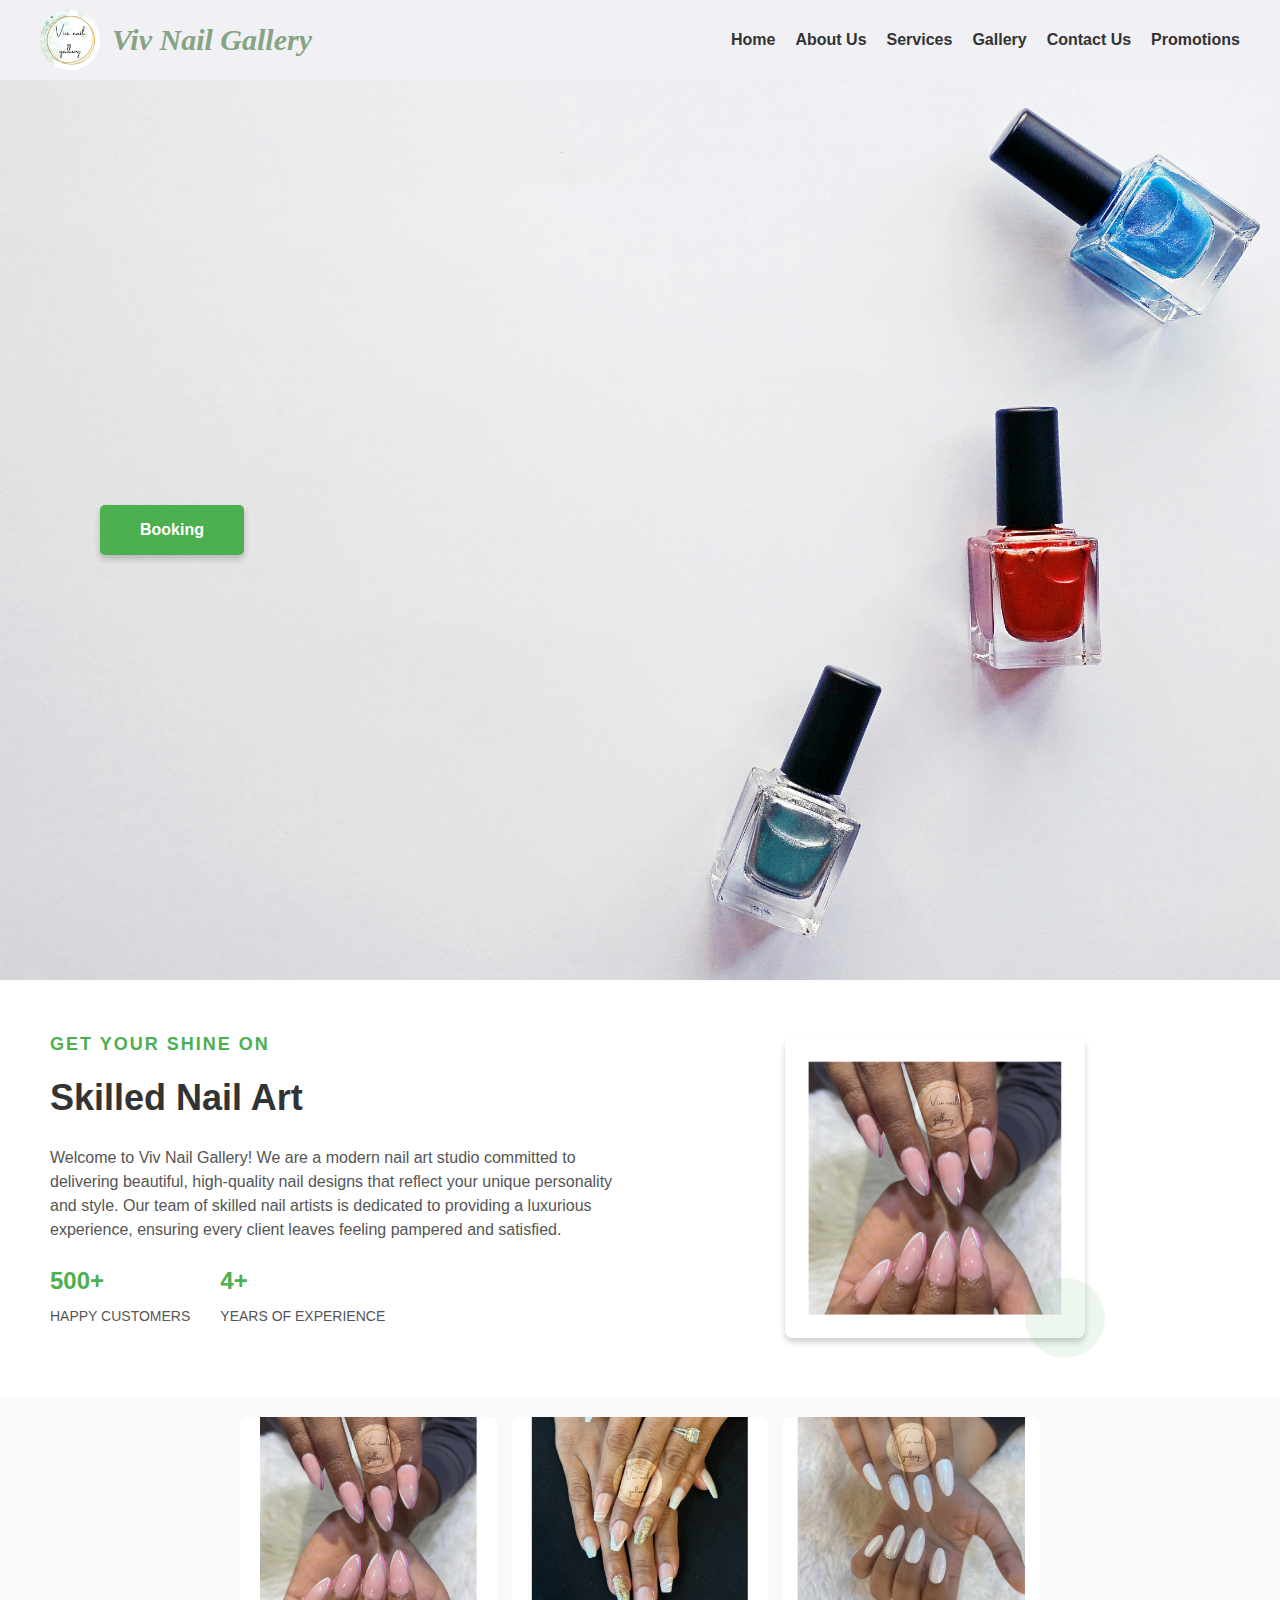
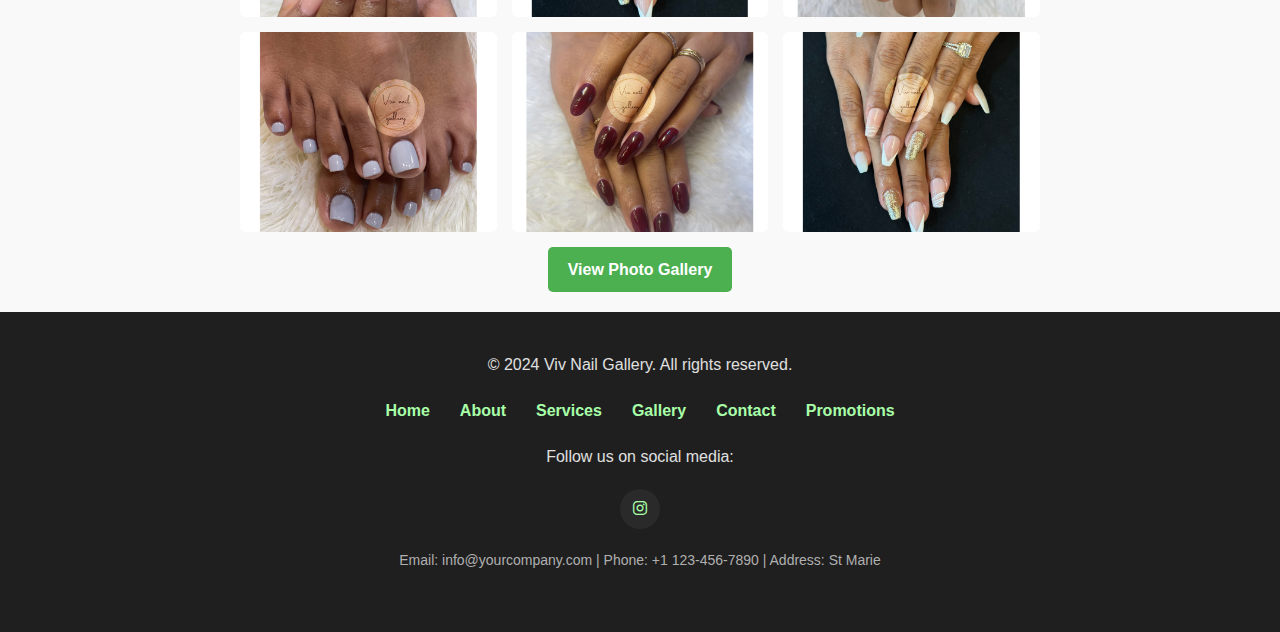
==== commit 180cbdfb: "Update index.html" ====
--- a/index.html
+++ b/index.html
@@ -13,7 +13,7 @@
     <div class="container">
       <!-- Logo -->
       <div class="logo">
-        <img src="Images/logo.png" alt="Viv Nail Gallery Logo"> Viv Nail Gallery
+        <img src="Images/Logo.png" alt="Viv Nail Gallery Logo"> Viv Nail Gallery
       </div>
       <!-- Navigation -->
       <nav class="nav">
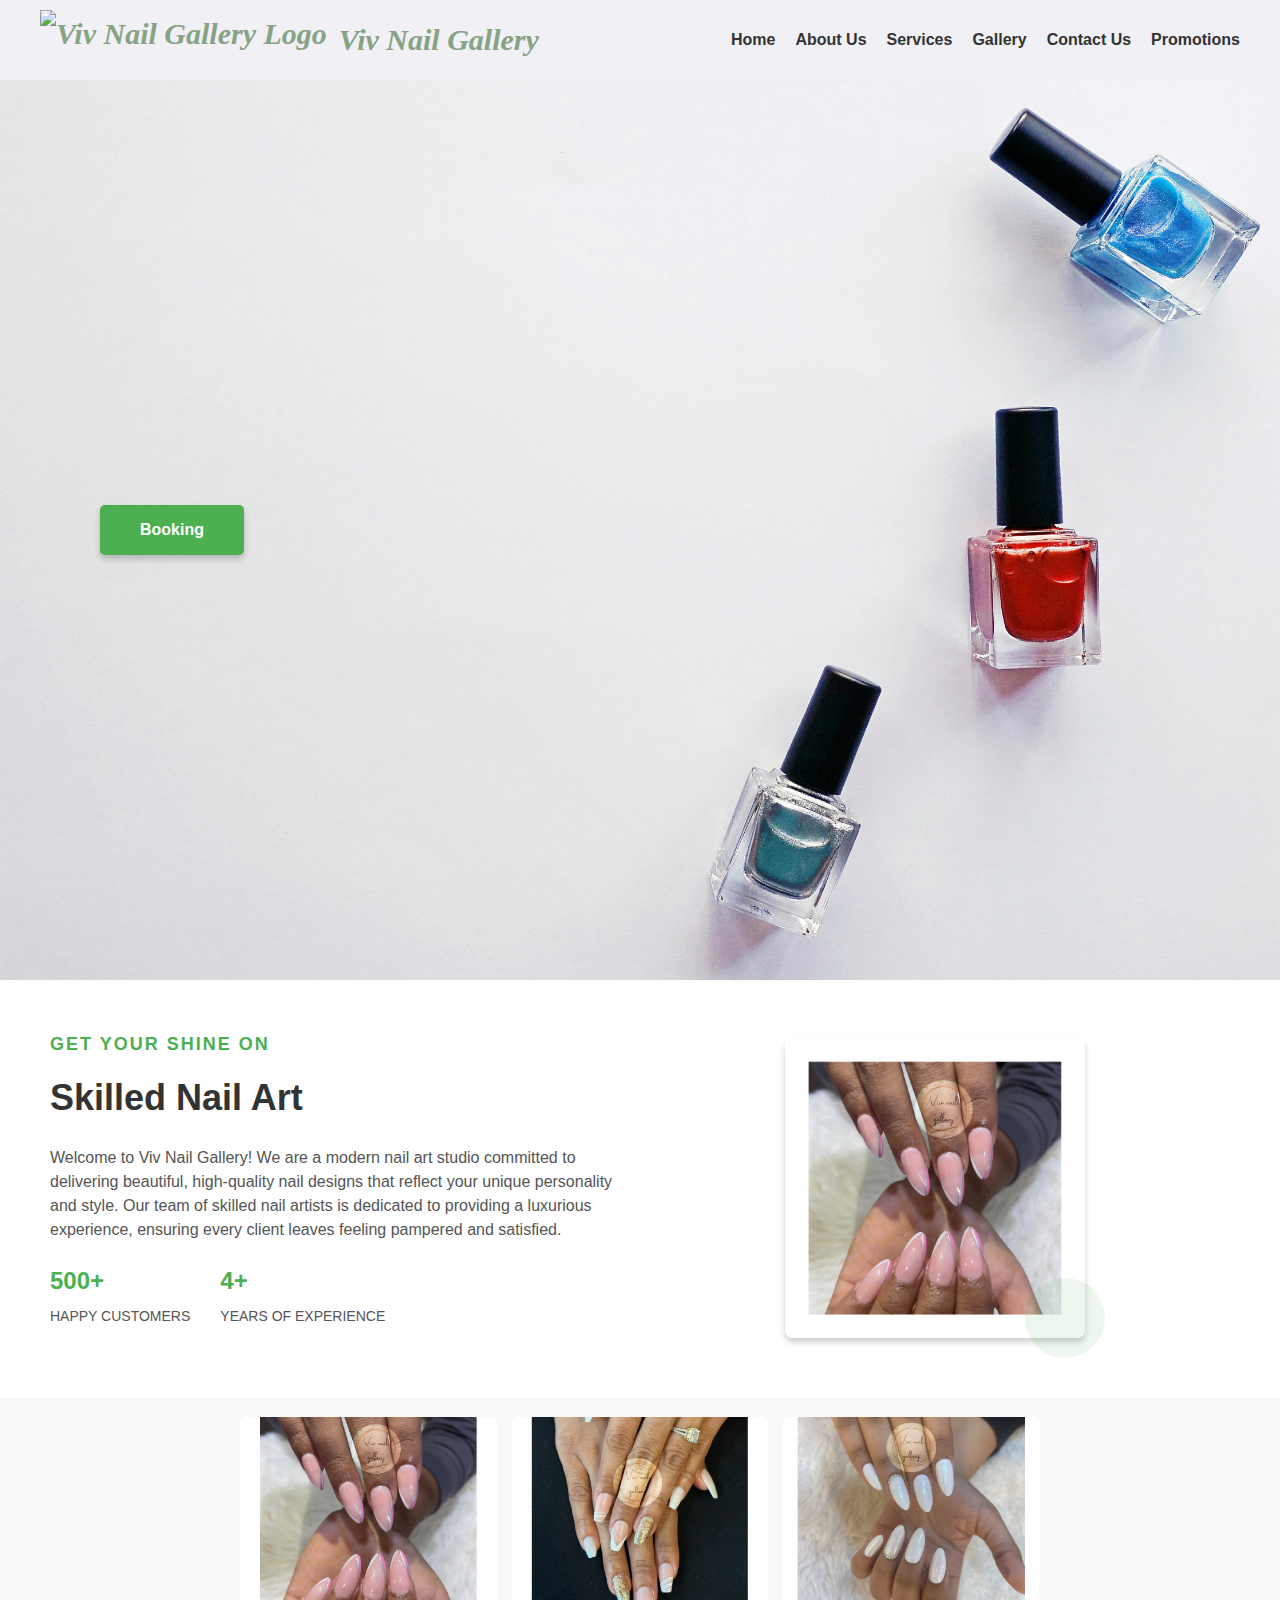
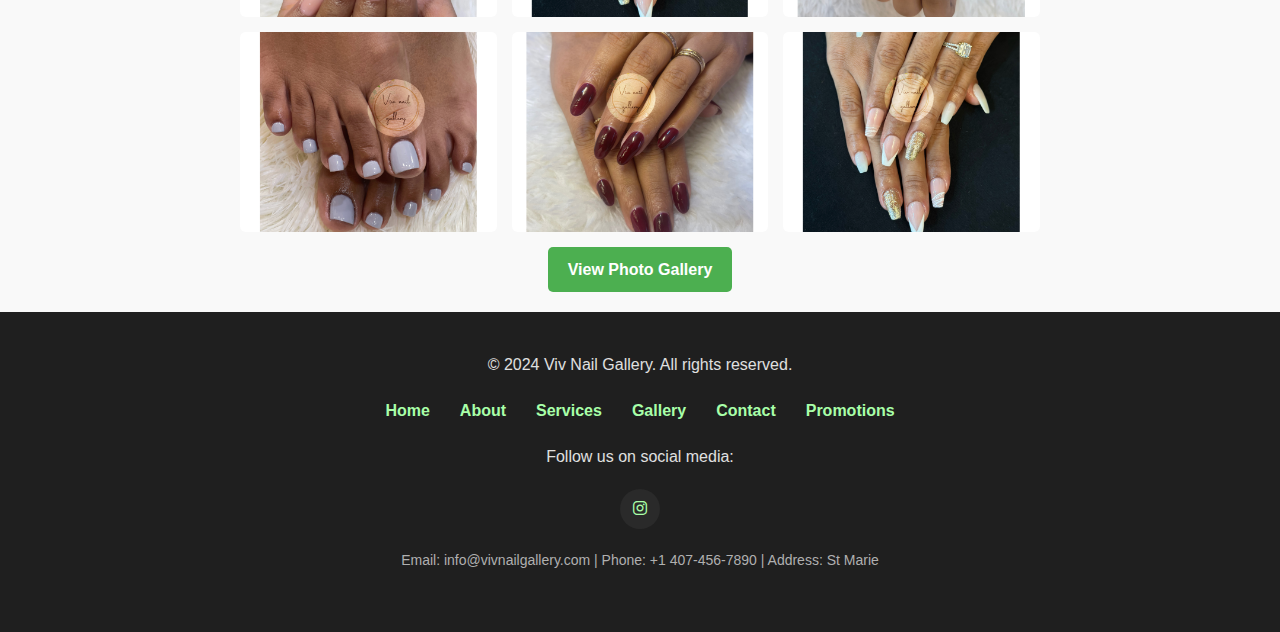
==== commit ad67077c: "Add files via upload" ====
--- a/index.html
+++ b/index.html
@@ -13,7 +13,7 @@
     <div class="container">
       <!-- Logo -->
       <div class="logo">
-        <img src="Images/Logo.png" alt="Viv Nail Gallery Logo"> Viv Nail Gallery
+        <img src="Images/logo.png" alt="Viv Nail Gallery Logo"> Viv Nail Gallery
       </div>
       <!-- Navigation -->
       <nav class="nav">
@@ -82,25 +82,26 @@
   </section>
   
   
-  <!-- Footer Section -->
+    <!-- Footer Section -->
 
-  <footer>
-    <p>© 2024 Viv Nail Gallery. All rights reserved.</p>
-    <ul>
-      <li><a href="index.html">Home</a></li>
-      <li><a href="about.html">About</a></li>
-      <li><a href="services.html">Services</a></li>
-      <li><a href="gallery.html">Gallery</a></li>
-      <li><a href="contact.html">Contact</a></li>
-      <li><a href="promotions.html">Promotions</a></li>
-    </ul>
-    <p>Follow us on social media:</p>
-    <div class="social-icons">
-      <a href="https://www.instagram.com/viv_nail_gallery/" target="_blank" aria-label="Visit us on Instagram">
-        <i class="fab fa-instagram"></i>
-      </a>
-    </div>
-    <p class="contact-info">Email: info@yourcompany.com | Phone: +1 123-456-7890 | Address: St Marie</p>
-</footer>
-</body>
-</html>
+    <footer>
+      <p>© 2024 Viv Nail Gallery. All rights reserved.</p>
+      <ul>
+          <li><a href="index.html">Home</a></li>
+          <li><a href="about.html">About</a></li>
+          <li><a href="services.html">Services</a></li>
+          <li><a href="gallery.html">Gallery</a></li>
+          <li><a href="contact.html">Contact</a></li>
+          <li><a href="promotions.html">Promotions</a></li>
+        </ul>
+      <p>Follow us on social media:</p>
+      <div class="social-icons">
+        <a href="https://www.instagram.com/viv_nail_gallery/" target="_blank" aria-label="Visit us on Instagram">
+          <i class="fab fa-instagram"></i>
+        </a>
+      </div>
+      <p class="contact-info">Email: info@vivnailgallery.com | Phone: +1 407-456-7890 | Address: St Marie</p>
+  </footer>
+  </body>
+  </html>
+  --- a/style.css
+++ b/style.css
@@ -525,7 +525,7 @@
 
 
 /* Responsive Header */
-@media (max-width: 768px) {
+@media (max-width: 400px) {
   .nav {
     flex-direction: column;
     align-items: center;
@@ -728,84 +728,91 @@
 }
 /* Contact Page Section Ended*/
 
-/*Booking Page Section Start*/
-
+/* Booking Page */
 .booking-page {
   padding: 50px 20px;
-  display: flex;
-  justify-content: center;
-  align-items: center;
-  min-height: 100vh;
-  background-color: #fefefe;
-}
-
-.booking-container {
+  background-color: rgba(255, 255, 255, 0.9);
+  background-image: url('Images/contact.jpeg');
+  background-size: cover;
+  background-position: center;
+  box-shadow: 0 4px 12px rgba(0, 0, 0, 0.1);
+  border-radius: 8px;
+  max-width: 1000px;
+  margin: 50px auto;
+  text-align: center;
+}
+
+.booking-container h1 {
+  font-size: 2.5em;
+  color: #4CAF50;
+  margin-bottom: 20px;
+  font-weight: 700;
+}
+
+.booking-container p {
+  font-size: 1.2em;
+  color: #666;
+  margin-bottom: 40px;
+  line-height: 1.6;
+}
+
+/* Booking Form */
+.booking-form {
+  display: flex;
+  flex-direction: column;
   max-width: 600px;
+  margin: 0 auto;
+  gap: 20px;
+}
+
+.form-group {
+  display: flex;
+  flex-direction: column;
+  align-items: flex-start;
+}
+
+.form-group label {
+  font-size: 1em;
+  color: #333;
+  margin-bottom: 8px;
+}
+
+.form-group input,
+.form-group select {
   width: 100%;
-  background: #ffffff;
-  padding: 30px;
-  border-radius: 10px;
-  box-shadow: 0 8px 20px rgba(0, 0, 0, 0.1);
-}
-
-.booking-title {
-  font-size: 2em;
-  color: #4CAF50;
-  margin-bottom: 15px;
-  text-align: center;
-}
-
-.booking-description {
-  font-size: 1.1em;
-  color: #666;
-  margin-bottom: 30px;
-  text-align: center;
-}
-
-.booking-form .form-group {
-  margin-bottom: 20px;
-}
-
-.booking-form label {
-  display: block;
-  margin-bottom: 5px;
-  font-weight: bold;
-  color: #333;
-}
-
-.booking-form input,
-.booking-form select {
-  width: 100%;
-  padding: 10px;
+  padding: 12px;
   font-size: 1em;
   border: 1px solid #ddd;
   border-radius: 5px;
-  background-color: #f9f9f9;
-  transition: border-color 0.3s ease;
-}
-
-.booking-form input:focus,
-.booking-form select:focus {
-  border-color: #4CAF50;
-  outline: none;
+  box-sizing: border-box;
+}
+
+.form-group input::placeholder,
+.form-group select {
+  color: #aaa;
 }
 
 .btn-submit {
-  display: block;
-  width: 100%;
-  padding: 12px 20px;
+  background-color: #4CAF50;
+  color: white;
+  padding: 15px 30px;
   font-size: 1.1em;
-  color: #fff;
-  background-color: #4CAF50;
   border: none;
   border-radius: 5px;
   cursor: pointer;
-  transition: background-color 0.3s ease, transform 0.2s ease;
+  transition: background-color 0.3s ease;
+  font-weight: bold;
 }
 
 .btn-submit:hover {
   background-color: #388e3c;
-  transform: scale(1.05);
+}
+
+/* Responsive Design */
+@media only screen and (max-width: 768px) {
+  .booking-form {
+    max-width: 100%;
+  }
 }
 
 /*Booking Page Section End*/
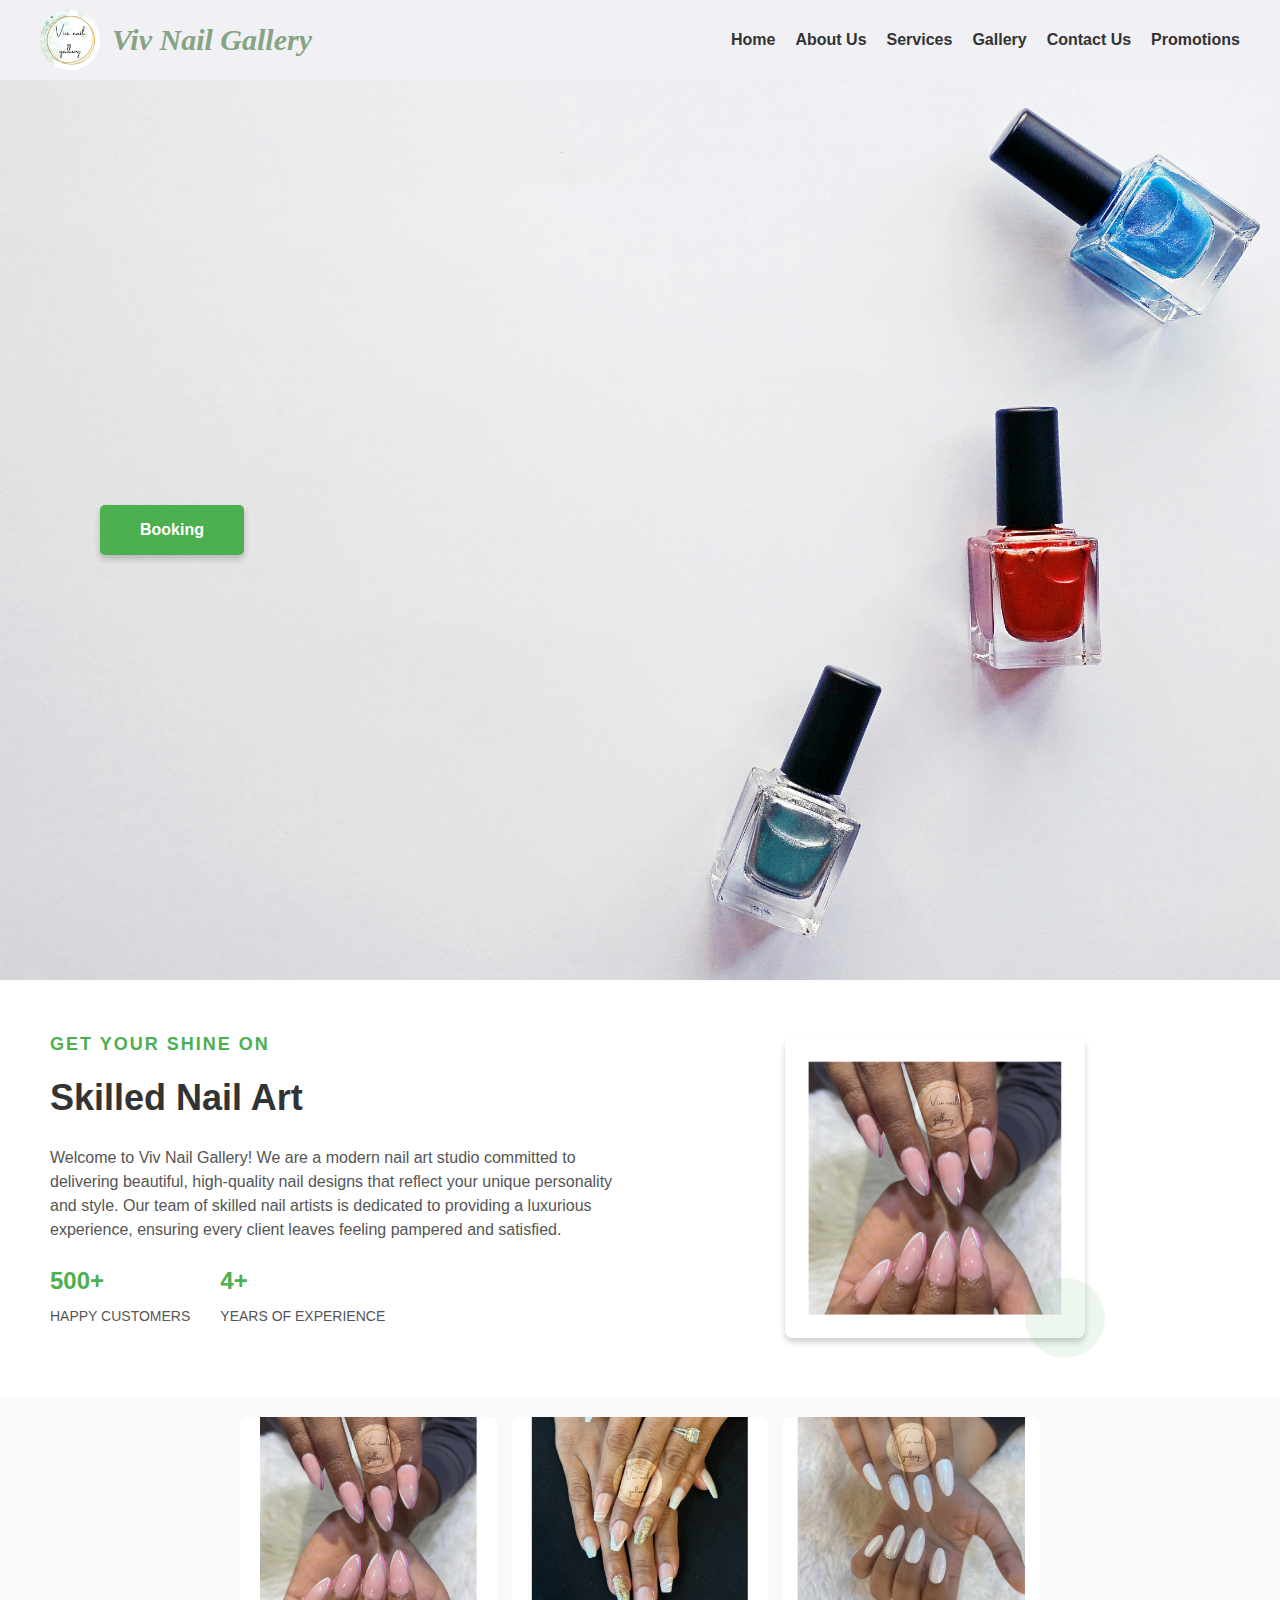
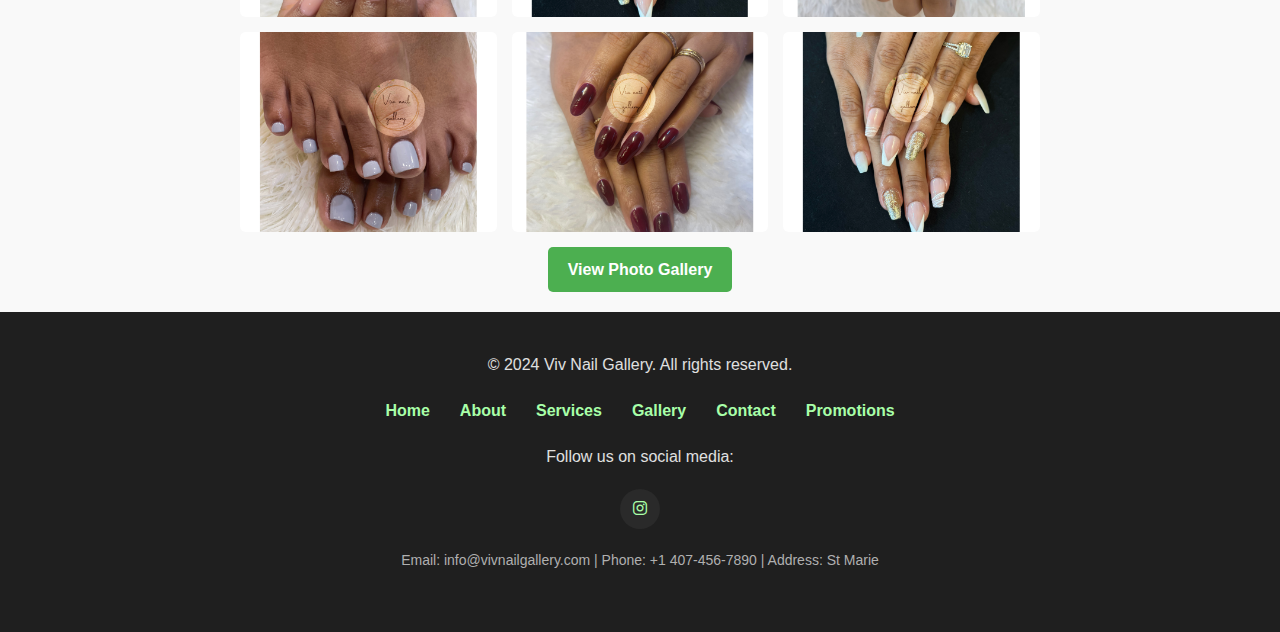
==== commit 8d4c7749: "Update index.html" ====
--- a/index.html
+++ b/index.html
@@ -13,7 +13,7 @@
     <div class="container">
       <!-- Logo -->
       <div class="logo">
-        <img src="Images/logo.png" alt="Viv Nail Gallery Logo"> Viv Nail Gallery
+        <img src="Images/Logo.png" alt="Viv Nail Gallery Logo"> Viv Nail Gallery
       </div>
       <!-- Navigation -->
       <nav class="nav">
@@ -104,4 +104,4 @@
   </footer>
   </body>
   </html>
-  +  
